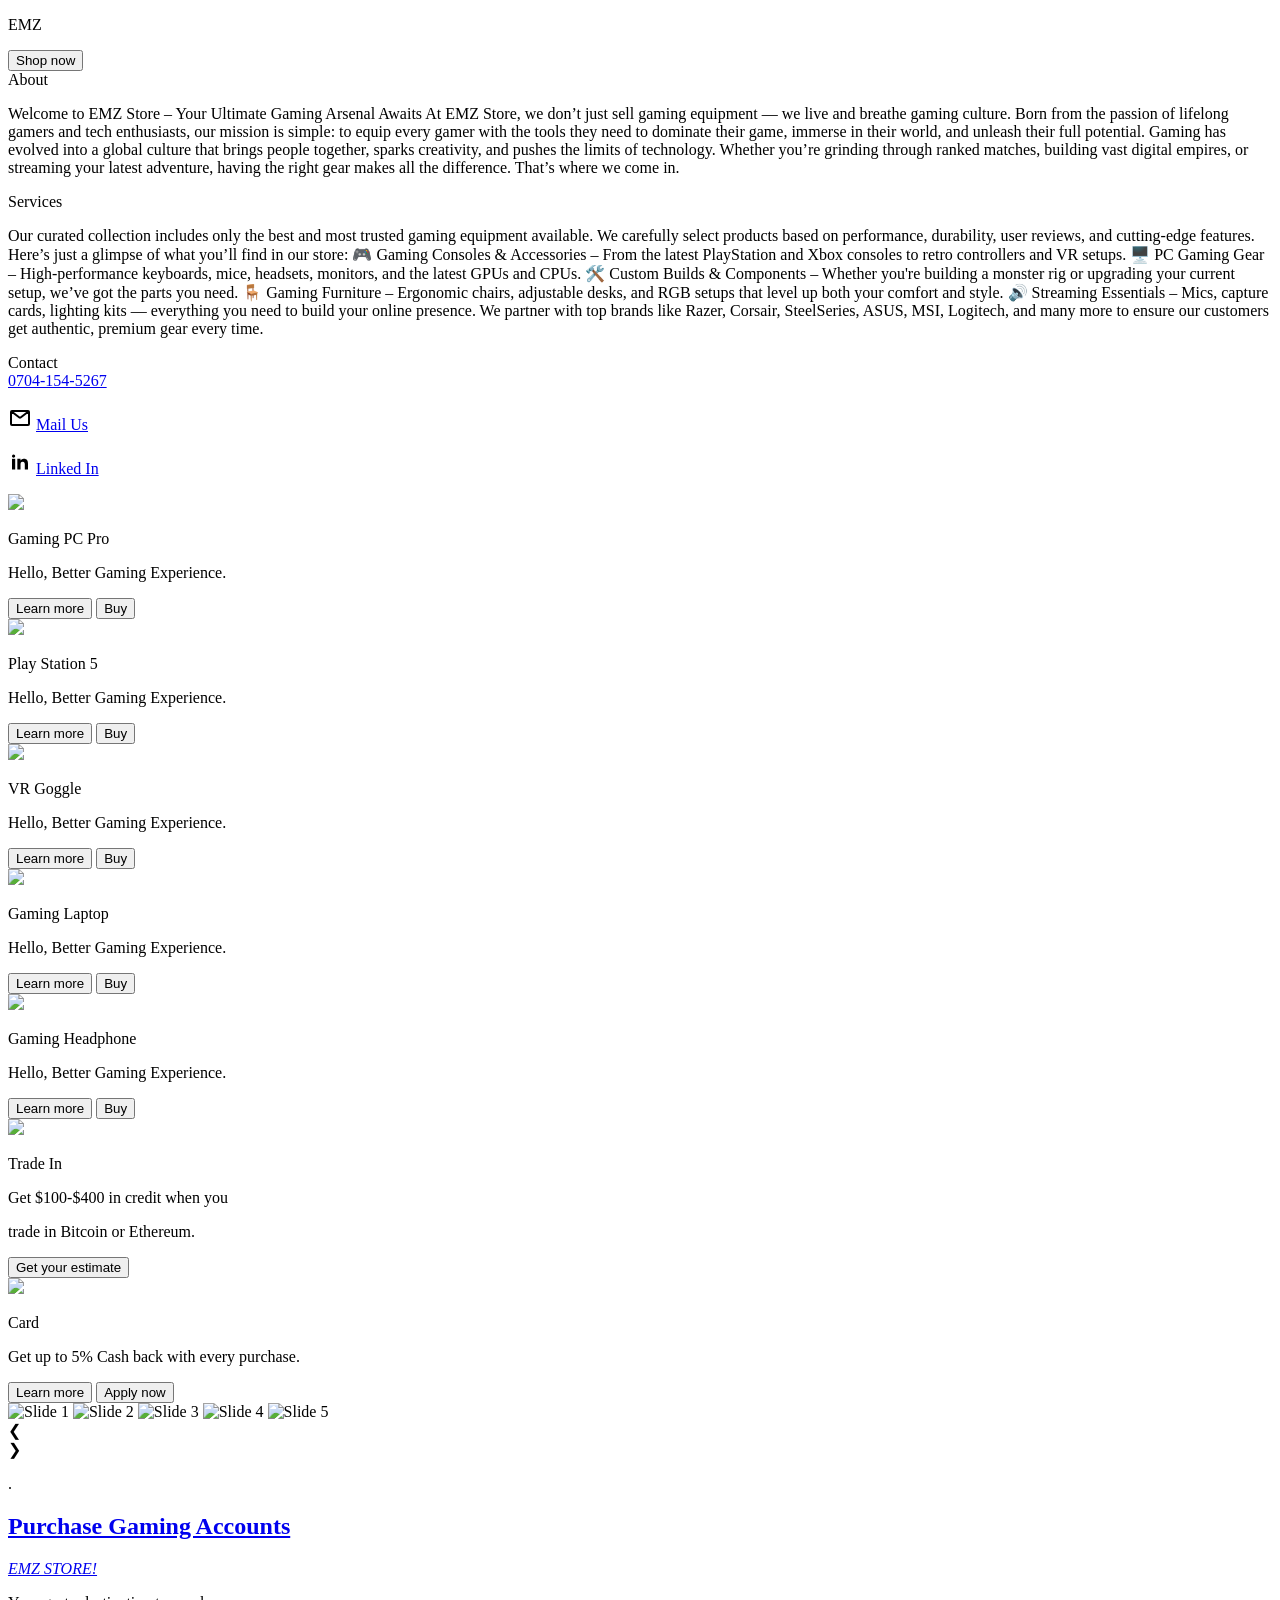
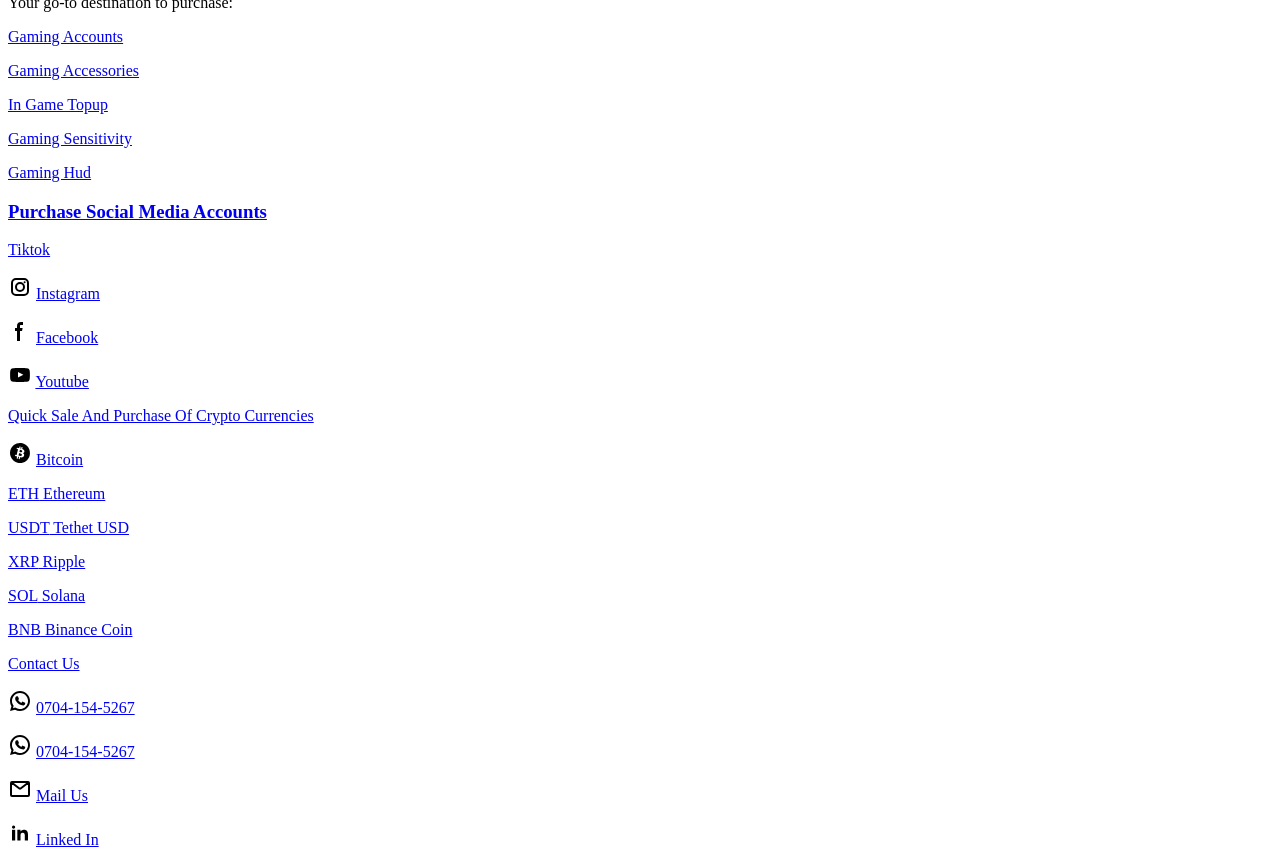
==== index.html @ 19f0bac8 "Add files via upload" ====
<!DOCTYPE html>
<html lang="en">
<head>
    <meta charset="UTF-8">
    <meta name="viewport" content="width=device-width, initial-scale=1.0">
    <title>WEB 001.EMZ</title>
    <link rel="icon" href="/favicon.ico" type="image/x-icon" />
    <link rel="stylesheet" href="style.css">
</head>
<body>
    <div class="container">

    <!--WELCOME-PAGE-->
    <!--Background-->
    <div>
    <p id="emz">EMZ</p>
    <div class="typing" id="autotype">
    </div>
    <div>
        <button class="shop" onclick="scrollToSection('btmbox')">Shop now</button>
    </div>
</div>
    
    <!--Nav-Bar-->
    <nav>
    <div class="nav-item">
      <span class="nav-link">About</span>
      <div class="dropdown">
        <p>Welcome to EMZ Store – Your Ultimate Gaming Arsenal Awaits
At EMZ Store, we don’t just sell gaming equipment — we live and breathe gaming culture. Born from the passion of lifelong gamers and tech enthusiasts, our mission is simple: to equip every gamer with the tools they need to dominate their game, immerse in their world, and unleash their full potential.

Gaming has evolved into a global culture that brings people together, sparks creativity, and pushes the limits of technology. Whether you’re grinding through ranked matches, building vast digital empires, or streaming your latest adventure, having the right gear makes all the difference. That’s where we come in.</p>
      </div>
    </div>

    <div class="nav-item">
      <span class="nav-link">Services</span>
      <div class="dropdown">
        <p>Our curated collection includes only the best and most trusted gaming equipment available. We carefully select products based on performance, durability, user reviews, and cutting-edge features.

Here’s just a glimpse of what you’ll find in our store:

🎮 Gaming Consoles & Accessories – From the latest PlayStation and Xbox consoles to retro controllers and VR setups.
🖥️ PC Gaming Gear – High-performance keyboards, mice, headsets, monitors, and the latest GPUs and CPUs.
🛠️ Custom Builds & Components – Whether you're building a monster rig or upgrading your current setup, we’ve got the parts you need.
🪑 Gaming Furniture – Ergonomic chairs, adjustable desks, and RGB setups that level up both your comfort and style.
🔊 Streaming Essentials – Mics, capture cards, lighting kits — everything you need to build your online presence.
We partner with top brands like Razer, Corsair, SteelSeries, ASUS, MSI, Logitech, and many more to ensure our customers get authentic, premium gear every time.</p>
      </div>
    </div>

    <div class="nav-item">
      <span class="nav-link">Contact</span>
      <div class="dropdown">
        <a href="https://wa.me/+2347041545267" class="whapp">0704-154-5267</a></p>
    <p><svg class="w-6 h-6 text-gray-800 dark:text-white" aria-hidden="true" xmlns="http://www.w3.org/2000/svg" width="24" height="24" fill="none" viewBox="0 0 24 24">
        <path stroke="currentColor" stroke-linecap="round" stroke-width="2" d="m3.5 5.5 7.893 6.036a1 1 0 0 0 1.214 0L20.5 5.5M4 19h16a1 1 0 0 0 1-1V6a1 1 0 0 0-1-1H4a1 1 0 0 0-1 1v12a1 1 0 0 0 1 1Z"/>
      </svg>

    <a href="mailto:https://socialmeda03@gmail.com" class="mael">Mail Us</a></p>
      <p><svg class="w-6 h-6 text-gray-800 dark:text-white" aria-hidden="true" xmlns="http://www.w3.org/2000/svg" width="24" height="24" fill="currentColor" viewBox="0 0 24 24">
        <path fill-rule="evenodd" d="M12.51 8.796v1.697a3.738 3.738 0 0 1 3.288-1.684c3.455 0 4.202 2.16 4.202 4.97V19.5h-3.2v-5.072c0-1.21-.244-2.766-2.128-2.766-1.827 0-2.139 1.317-2.139 2.676V19.5h-3.19V8.796h3.168ZM7.2 6.106a1.61 1.61 0 0 1-.988 1.483 1.595 1.595 0 0 1-1.743-.348A1.607 1.607 0 0 1 5.6 4.5a1.601 1.601 0 0 1 1.6 1.606Z" clip-rule="evenodd"/>
        <path d="M7.2 8.809H4V19.5h3.2V8.809Z"/>
      </svg>
    <a href="https://www.linkedin.com/in/emmanuel-atunwa-45a065334" class="in">Linked In</a></p>
      </div>
    </div>
</div>
</nav>

<!--Gaming-PC-->
<section id="gamingpc">
<div id="gamingpc">
    <img src="/Best-Gaming-Headset-List.png" id="pc">
    <p class="pcpro">Gaming PC Pro</p>
    <p class="gexp">Hello, Better Gaming Experience.</p>
    <a href="/learn more.html"><button class="btnlearn" onclick="scrollToSection('slider')">Learn more</button></a>
    <button class="btnbuy">Buy</button>
</div>
</section>

<!--Gaming-Pads-->
<div id="gamingpads">
    <img src="/HkdMToxijoHfz4JwUgfh3G-480-80.jpg" id="pads">
    <p class="ps5">Play Station 5</p>
    <p class="psexp">Hello, Better Gaming Experience.</p>
    <a href="learn more.html"><button class="btnlearn2" onclick="scrollToSection('btmbox')">Learn more</button></a>
    <button class="btnbuy2">Buy</button>
</div>

<!--VR-Goggle-->
<div id="vrgoggle">
    <img src="/headset-vr-luz-neon-purpura-futurista-concepto-tecnologia-ar-escritorio_1182900-756.jpg" id="goggle">
    <p class="vr">VR Goggle</p>
    <p class="vrexp">Hello, Better Gaming Experience.</p>
    <a href="learn more.html"><button class="btnlearn3" onclick="scrollToSection('btmbox')">Learn more</button></a>
    <button class="btnbuy3">Buy</button>
</div>

<!--Gaming-Laptop-->
<div id="gaminglaptop">
    <img src="/T400-C16-SCREEN-MEDIUM-optimized.png" id="laptop">
    <p class="lappy">Gaming Laptop</p>
    <p class="lappyexp">Hello, Better Gaming Experience.</p>
    <a href="/learn more.html"><button class="btnlearn4" onclick="scrollToSection('btmbox')">Learn more</button></a>
    <button class="btnbuy4">Buy</button>
</div>

<!--Gaming-Headphone-->
<div id="gamingheadphone"></div>
    <img src="/1E3000-Black-1.jpg" id="headphone">
    <p class="hp">Gaming Headphone</p>
    <p class="hpexp">Hello, Better Gaming Experience.</p>
    <a href="/learn more.html"><button class="btnlearn5" onclick="scrollToSection('btmbox')">Learn more</button></a>
    <button class="btnbuy5">Buy</button>
</div>

<!--Crypto-currencies-->
<div id="cryptocurrency">
    <img src="/bitcoin.jpeg" id="crypto">
    <p class="trade">Trade In</p>
    <div class="credit"><p>Get $100-$400 in credit when you <p class="credit2">trade in Bitcoin or Ethereum.</p></p></div>
    <button class="estimate">Get your estimate</button>
</div>

<!--Card-->
<div id="creditcard">
    <img src="/card gold.jpeg" id="ccard">
    <p class="cb">Card</p>
    <p class="disc">Get up to 5% Cash back with every purchase.</p>
    <a href="/learn more.html"><button class="btnlearn6" onclick="scrollToSection('btmbox')">Learn more</button></a>
    <button class="btnapply">Apply now</button>
</div>

<!--Slider--
<section id="slider">
<div id="slider" class="slider">
    <img src="/dark.jpeg" class="slide">
    <img src="/img2.jpeg" class="slide">
    <img src="/img3.jpeg" class="slide">
    <img src="/img5.jpeg" class="slide">
    <img src="/wp6198417.jpg" class="slide">
    <img src="/hp7.jpeg" class="slide">
</div>
</section>-->



 <section class="imgslides">
<div class="slider"></div>
    <div class="slides" id="slides">
      <img src="/hp7.jpeg" alt="Slide 1" />
      <img src="/img2.jpeg" alt="Slide 2" />
      <img src="/img3.jpeg" alt="Slide 3" />
      <img src="/dark.jpeg" alt="Slide 4" />
      <img src="/img5.jpeg" alt="Slide 5" />
    </div>
    <div class="arrow prev" onclick="moveSlide(-1)">&#10094;</div>
    <div class="arrow next" onclick="moveSlide(1)">&#10095;</div>
  </div>

  <div class="dots" id="dots"></div>
  </section>




<!--Buttom-->
<section id="btmbox">
<p class="btmbox">.</p>

<div class="btm">
    <h2><a href="/2nd project/order.html" class="buttom">Purchase Gaming Accounts </a></h2>
    <p><a href="/2nd project/order.html" class="up"><em>EMZ STORE!</em></a></p>
    <p class="go-to">Your go-to destination to purchase:</p>
    <p><a href="/2nd project/order.html" class="gac"> Gaming Accounts</a></p>
    <p><a href="/2nd project/order.html" class="gas">Gaming Accessories</a></p>
    <p><a href="/2nd project/order.html" class="igt">In Game Topup</a></p>
    <p><a href="https://wa.me/+2347041545267" class="gs">Gaming Sensitivity</a></p>
    <p><a href="https://wa.me/+2347041545267" class="gh">Gaming Hud</a></p>
</div>

<div class="btm2">
    <h3><a href="#" class="buttom">Purchase Social Media Accounts</a></h3>
    <p><a href="#" class="tik">Tiktok</a></p>
    <p><svg class="w-6 h-6 text-gray-800 dark:text-white" aria-hidden="true" xmlns="http://www.w3.org/2000/svg" width="24" height="24" fill="none" viewBox="0 0 24 24">
        <path fill="currentColor" fill-rule="evenodd" d="M3 8a5 5 0 0 1 5-5h8a5 5 0 0 1 5 5v8a5 5 0 0 1-5 5H8a5 5 0 0 1-5-5V8Zm5-3a3 3 0 0 0-3 3v8a3 3 0 0 0 3 3h8a3 3 0 0 0 3-3V8a3 3 0 0 0-3-3H8Zm7.597 2.214a1 1 0 0 1 1-1h.01a1 1 0 1 1 0 2h-.01a1 1 0 0 1-1-1ZM12 9a3 3 0 1 0 0 6 3 3 0 0 0 0-6Zm-5 3a5 5 0 1 1 10 0 5 5 0 0 1-10 0Z" clip-rule="evenodd"/>
      </svg>
      <a href="#" class="insta">Instagram</a></p>
    <p><svg class="w-6 h-6 text-gray-800 dark:text-white" aria-hidden="true" xmlns="http://www.w3.org/2000/svg" width="24" height="24" fill="currentColor" viewBox="0 0 24 24">
        <path fill-rule="evenodd" d="M13.135 6H15V3h-1.865a4.147 4.147 0 0 0-4.142 4.142V9H7v3h2v9.938h3V12h2.021l.592-3H12V6.591A.6.6 0 0 1 12.592 6h.543Z" clip-rule="evenodd"/>
      </svg>
      <a href="#" class="fb">Facebook</a></p>
    <p><svg class="w-6 h-6 text-gray-800 dark:text-white" aria-hidden="true" xmlns="http://www.w3.org/2000/svg" width="24" height="24" fill="currentColor" viewBox="0 0 24 24">
        <path fill-rule="evenodd" d="M21.7 8.037a4.26 4.26 0 0 0-.789-1.964 2.84 2.84 0 0 0-1.984-.839c-2.767-.2-6.926-.2-6.926-.2s-4.157 0-6.928.2a2.836 2.836 0 0 0-1.983.839 4.225 4.225 0 0 0-.79 1.965 30.146 30.146 0 0 0-.2 3.206v1.5a30.12 30.12 0 0 0 .2 3.206c.094.712.364 1.39.784 1.972.604.536 1.38.837 2.187.848 1.583.151 6.731.2 6.731.2s4.161 0 6.928-.2a2.844 2.844 0 0 0 1.985-.84 4.27 4.27 0 0 0 .787-1.965 30.12 30.12 0 0 0 .2-3.206v-1.516a30.672 30.672 0 0 0-.202-3.206Zm-11.692 6.554v-5.62l5.4 2.819-5.4 2.801Z" clip-rule="evenodd"/>
      </svg>
      <a href="#" class="ytt">Youtube</a></p>
</div>

<div class="btm3">
    <a href="#" class="buttom">Quick Sale And Purchase Of Crypto Currencies</a>
    <p><svg class="bitcon" aria-hidden="true" xmlns="http://www.w3.org/2000/svg" width="24" height="24" fill="none" viewBox="0 0 24 24">
        <path fill="currentColor" d="M10.7367 14.5876c.895.2365 2.8528.754 3.1643-.4966.3179-1.2781-1.5795-1.7039-2.5053-1.9117-.1034-.0232-.1947-.0437-.2694-.0623l-.6025 2.4153c.0611.0152.1328.0341.2129.0553Zm.8452-3.5291c.7468.1993 2.3746.6335 2.6581-.5025.2899-1.16213-1.2929-1.5124-2.066-1.68348-.0869-.01923-.1635-.03619-.2262-.0518l-.5462 2.19058c.0517.0129.1123.0291.1803.0472Z"/>
        <path fill="currentColor" fill-rule="evenodd" d="M9.57909 21.7008c5.35781 1.3356 10.78401-1.9244 12.11971-7.2816 1.3356-5.35745-1.9247-10.78433-7.2822-12.11995C9.06034.963624 3.6344 4.22425 2.2994 9.58206.963461 14.9389 4.22377 20.3652 9.57909 21.7008ZM14.2085 8.0526c1.3853.47719 2.3984 1.1925 2.1997 2.5231-.1441.9741-.6844 1.4456-1.4013 1.6116.9844.5128 1.485 1.2987 1.0078 2.6612-.5915 1.6919-1.9987 1.8347-3.8697 1.4807l-.454 1.8196-1.0972-.2734.4481-1.7953c-.2844-.0706-.575-.1456-.8741-.2269l-.44996 1.8038-1.09594-.2735.45407-1.8234c-.10059-.0258-.20185-.0522-.30385-.0788-.15753-.0411-.3168-.0827-.47803-.1231l-1.42812-.3559.54468-1.2563s.80844.215.7975.1991c.31063.0769.44844-.1256.50282-.2606l.71781-2.8766.11562.0288c-.04375-.0175-.08343-.0288-.11406-.0366l.51188-2.05344c.01375-.23312-.06688-.52719-.51125-.63812.01718-.01157-.79688-.19813-.79688-.19813l.29188-1.17187 1.51313.37781-.0013.00562c.2275.05657.4619.11032.7007.16469l.4497-1.80187 1.0965.27343-.4406 1.76657c.2944.06718.5906.135.8787.20687l.4375-1.755 1.0975.27344-.4493 1.8025Z" clip-rule="evenodd"/>
      </svg>
      <a href="#" class="c1">Bitcoin</a></p>
    <p><a href="#" class="c2"><span class="span">ETH</span> Ethereum</a></p>
    <p><a href="#" class="c3"><span class="span">USDT</span> Tethet USD</a></p>
    <p><a href="#" class="c4"><span class="span">XRP</span> Ripple</a></p>
    <p><a href="#" class="c5"><span class="span">SOL</span> Solana</a></p>
    <p><a href="#" class="c6"><span class="span">BNB</span> Binance Coin</a></p>
</div>

<div class="btm4">
    <a href="https://wa.me/+2347041545267" class="buttom">Contact Us</a>
    <p><svg class="w-6 h-6 text-gray-800 dark:text-white" aria-hidden="true" xmlns="http://www.w3.org/2000/svg" width="24" height="24" fill="none" viewBox="0 0 24 24">
        <path fill="currentColor" fill-rule="evenodd" d="M12 4a8 8 0 0 0-6.895 12.06l.569.718-.697 2.359 2.32-.648.379.243A8 8 0 1 0 12 4ZM2 12C2 6.477 6.477 2 12 2s10 4.477 10 10-4.477 10-10 10a9.96 9.96 0 0 1-5.016-1.347l-4.948 1.382 1.426-4.829-.006-.007-.033-.055A9.958 9.958 0 0 1 2 12Z" clip-rule="evenodd"/>
        <path fill="currentColor" d="M16.735 13.492c-.038-.018-1.497-.736-1.756-.83a1.008 1.008 0 0 0-.34-.075c-.196 0-.362.098-.49.291-.146.217-.587.732-.723.886-.018.02-.042.045-.057.045-.013 0-.239-.093-.307-.123-1.564-.68-2.751-2.313-2.914-2.589-.023-.04-.024-.057-.024-.057.005-.021.058-.074.085-.101.08-.079.166-.182.249-.283l.117-.14c.121-.14.175-.25.237-.375l.033-.066a.68.68 0 0 0-.02-.64c-.034-.069-.65-1.555-.715-1.711-.158-.377-.366-.552-.655-.552-.027 0 0 0-.112.005-.137.005-.883.104-1.213.311-.35.22-.94.924-.94 2.16 0 1.112.705 2.162 1.008 2.561l.041.06c1.161 1.695 2.608 2.951 4.074 3.537 1.412.564 2.081.63 2.461.63.16 0 .288-.013.4-.024l.072-.007c.488-.043 1.56-.599 1.804-1.276.192-.534.243-1.117.115-1.329-.088-.144-.239-.216-.43-.308Z"/>
      </svg>
      <a href="https://wa.me/+2347041545267" class="tel">0704-154-5267</a></p>
    <p><svg class="w-6 h-6 text-gray-800 dark:text-white" aria-hidden="true" xmlns="http://www.w3.org/2000/svg" width="24" height="24" fill="none" viewBox="0 0 24 24">
        <path fill="currentColor" fill-rule="evenodd" d="M12 4a8 8 0 0 0-6.895 12.06l.569.718-.697 2.359 2.32-.648.379.243A8 8 0 1 0 12 4ZM2 12C2 6.477 6.477 2 12 2s10 4.477 10 10-4.477 10-10 10a9.96 9.96 0 0 1-5.016-1.347l-4.948 1.382 1.426-4.829-.006-.007-.033-.055A9.958 9.958 0 0 1 2 12Z" clip-rule="evenodd"/>
        <path fill="currentColor" d="M16.735 13.492c-.038-.018-1.497-.736-1.756-.83a1.008 1.008 0 0 0-.34-.075c-.196 0-.362.098-.49.291-.146.217-.587.732-.723.886-.018.02-.042.045-.057.045-.013 0-.239-.093-.307-.123-1.564-.68-2.751-2.313-2.914-2.589-.023-.04-.024-.057-.024-.057.005-.021.058-.074.085-.101.08-.079.166-.182.249-.283l.117-.14c.121-.14.175-.25.237-.375l.033-.066a.68.68 0 0 0-.02-.64c-.034-.069-.65-1.555-.715-1.711-.158-.377-.366-.552-.655-.552-.027 0 0 0-.112.005-.137.005-.883.104-1.213.311-.35.22-.94.924-.94 2.16 0 1.112.705 2.162 1.008 2.561l.041.06c1.161 1.695 2.608 2.951 4.074 3.537 1.412.564 2.081.63 2.461.63.16 0 .288-.013.4-.024l.072-.007c.488-.043 1.56-.599 1.804-1.276.192-.534.243-1.117.115-1.329-.088-.144-.239-.216-.43-.308Z"/>
      </svg>
      <a href="https://wa.me/+2347041545267" class="whapp">0704-154-5267</a></p>
    <p><svg class="w-6 h-6 text-gray-800 dark:text-white" aria-hidden="true" xmlns="http://www.w3.org/2000/svg" width="24" height="24" fill="none" viewBox="0 0 24 24">
        <path stroke="currentColor" stroke-linecap="round" stroke-width="2" d="m3.5 5.5 7.893 6.036a1 1 0 0 0 1.214 0L20.5 5.5M4 19h16a1 1 0 0 0 1-1V6a1 1 0 0 0-1-1H4a1 1 0 0 0-1 1v12a1 1 0 0 0 1 1Z"/>
      </svg>
      <a href="mailto:https://socialmeda03@gmail.com" class="mael">Mail Us</a></p>
      <p><svg class="w-6 h-6 text-gray-800 dark:text-white" aria-hidden="true" xmlns="http://www.w3.org/2000/svg" width="24" height="24" fill="currentColor" viewBox="0 0 24 24">
        <path fill-rule="evenodd" d="M12.51 8.796v1.697a3.738 3.738 0 0 1 3.288-1.684c3.455 0 4.202 2.16 4.202 4.97V19.5h-3.2v-5.072c0-1.21-.244-2.766-2.128-2.766-1.827 0-2.139 1.317-2.139 2.676V19.5h-3.19V8.796h3.168ZM7.2 6.106a1.61 1.61 0 0 1-.988 1.483 1.595 1.595 0 0 1-1.743-.348A1.607 1.607 0 0 1 5.6 4.5a1.601 1.601 0 0 1 1.6 1.606Z" clip-rule="evenodd"/>
        <path d="M7.2 8.809H4V19.5h3.2V8.809Z"/>
      </svg>
      <a href="https://www.linkedin.com/in/emmanuel-atunwa-45a065334" class="in">Linked In</a></p>
</div>
</section>
</div>

<script src="/web 001.js"></script>

</body>
</html>
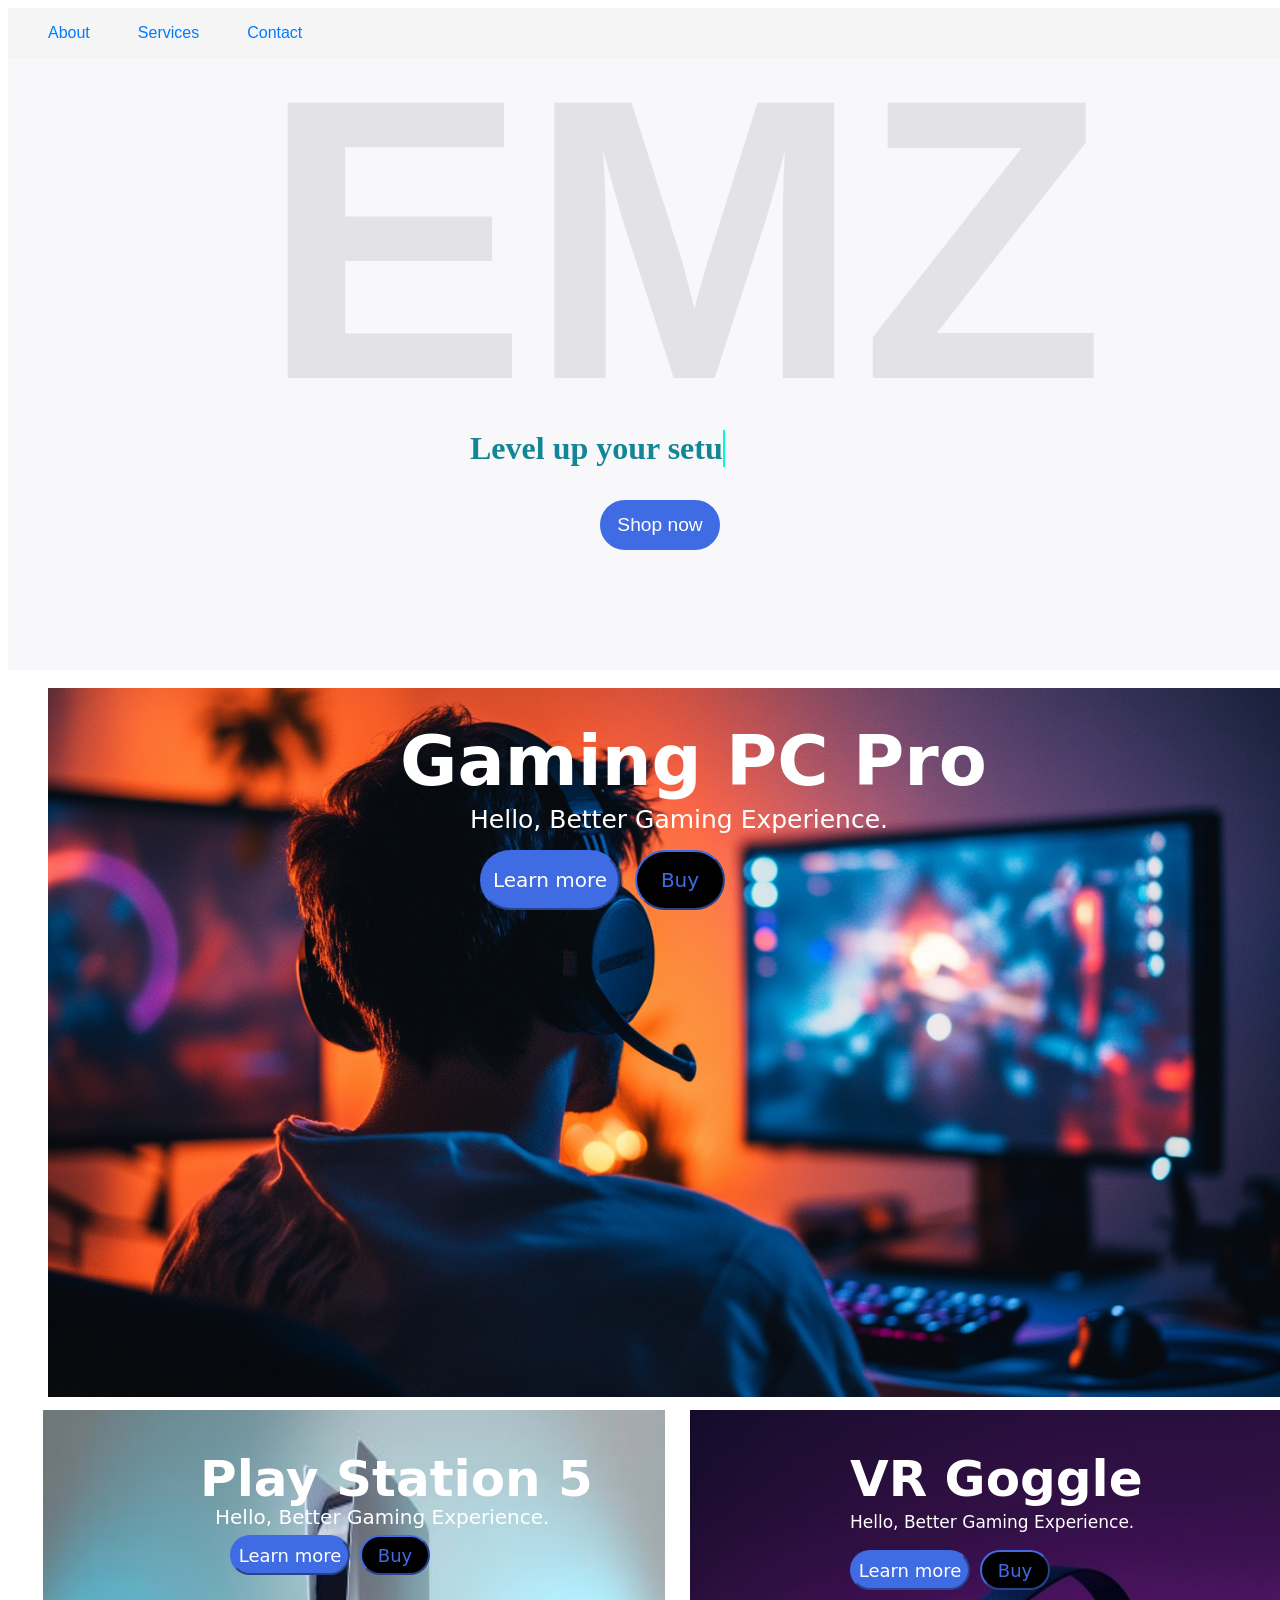
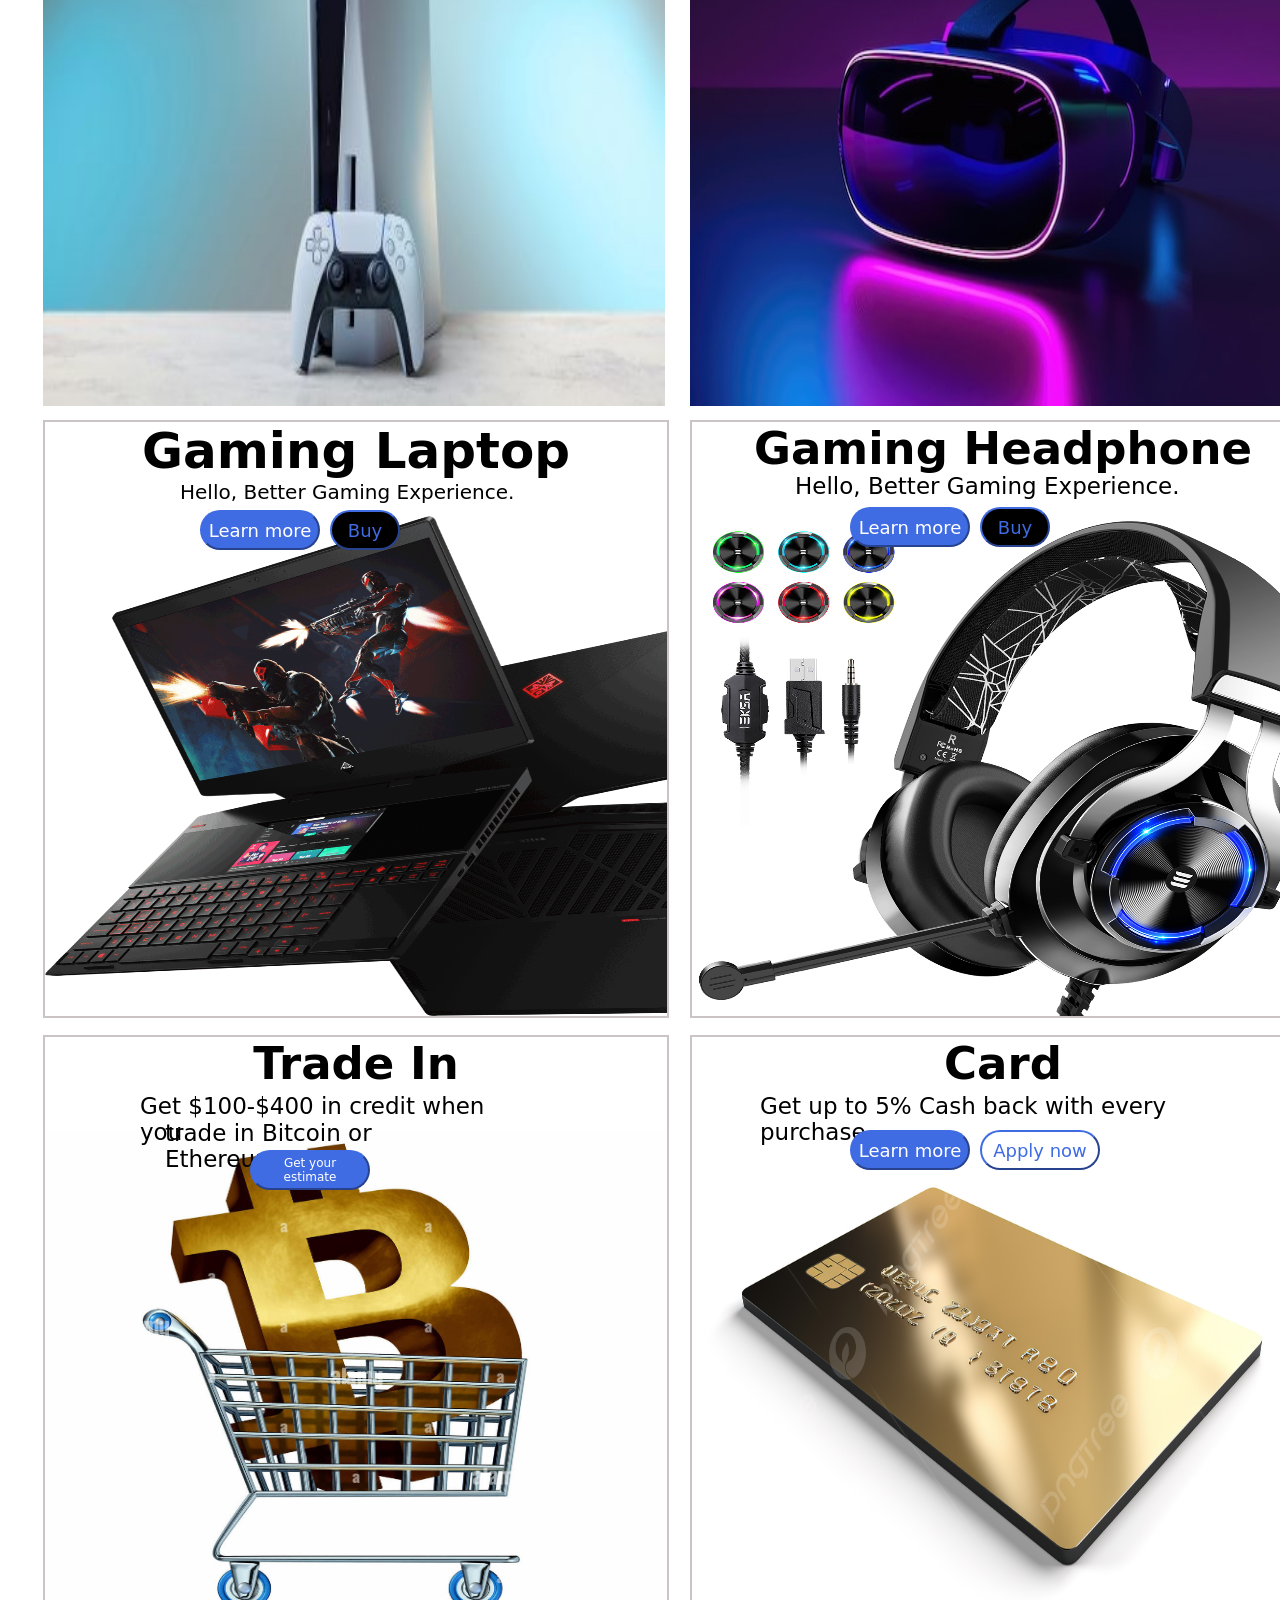
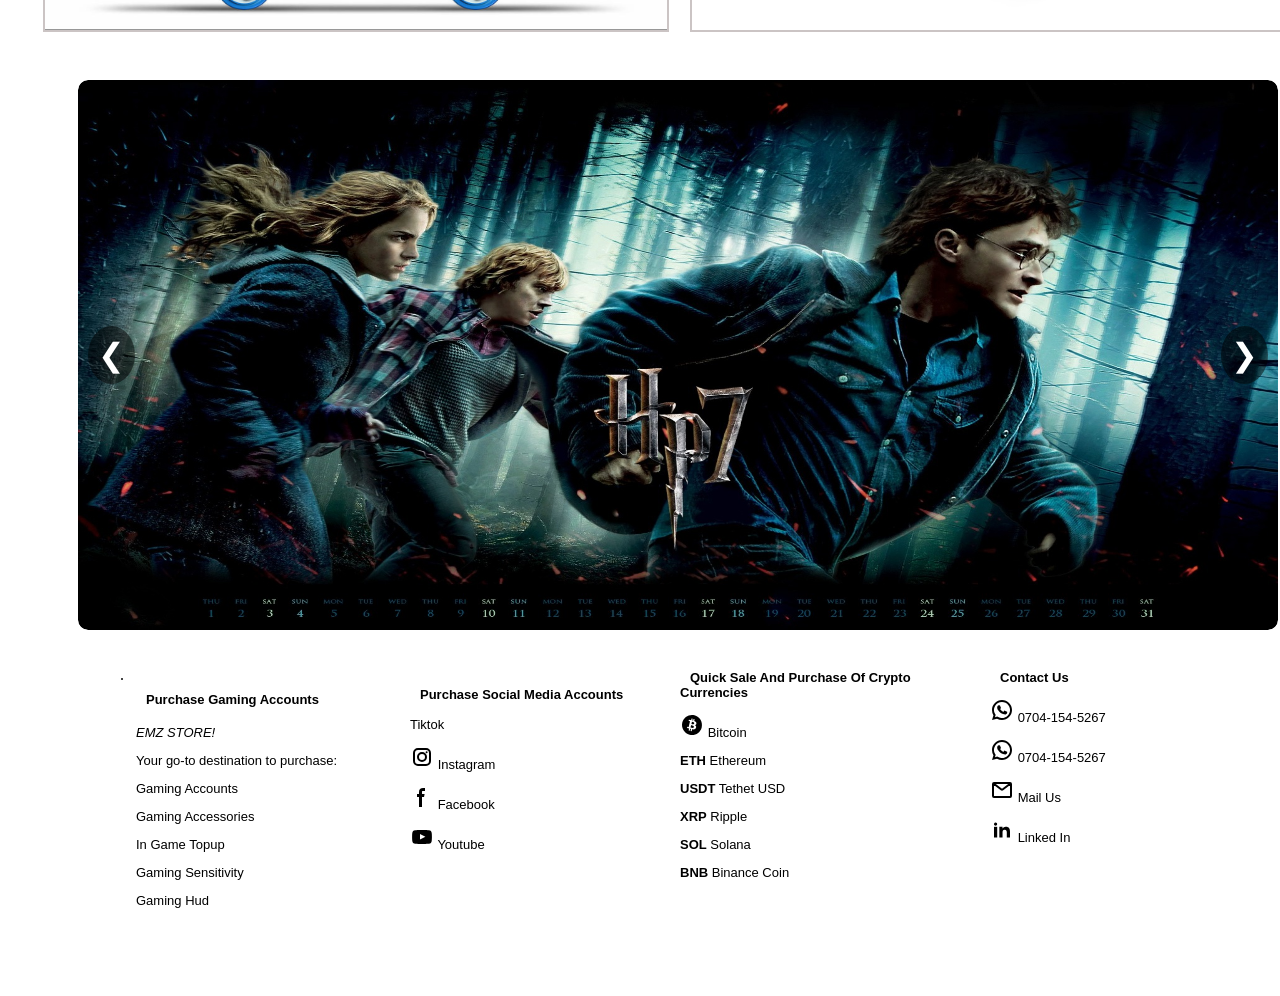
==== commit 997242ab: "Add files via upload" ====
--- a/index.html
+++ b/index.html
@@ -71,17 +71,17 @@
 <!--Gaming-PC-->
 <section id="gamingpc">
 <div id="gamingpc">
-    <img src="/Best-Gaming-Headset-List.png" id="pc">
+    <img src="Best-Gaming-Headset-List.png" id="pc">
     <p class="pcpro">Gaming PC Pro</p>
     <p class="gexp">Hello, Better Gaming Experience.</p>
-    <a href="/learn more.html"><button class="btnlearn" onclick="scrollToSection('slider')">Learn more</button></a>
+    <a href="learn more.html"><button class="btnlearn" onclick="scrollToSection('slider')">Learn more</button></a>
     <button class="btnbuy">Buy</button>
 </div>
 </section>
 
 <!--Gaming-Pads-->
 <div id="gamingpads">
-    <img src="/HkdMToxijoHfz4JwUgfh3G-480-80.jpg" id="pads">
+    <img src="HkdMToxijoHfz4JwUgfh3G-480-80.jpg" id="pads">
     <p class="ps5">Play Station 5</p>
     <p class="psexp">Hello, Better Gaming Experience.</p>
     <a href="learn more.html"><button class="btnlearn2" onclick="scrollToSection('btmbox')">Learn more</button></a>
@@ -90,7 +90,7 @@
 
 <!--VR-Goggle-->
 <div id="vrgoggle">
-    <img src="/headset-vr-luz-neon-purpura-futurista-concepto-tecnologia-ar-escritorio_1182900-756.jpg" id="goggle">
+    <img src="headset-vr-luz-neon-purpura-futurista-concepto-tecnologia-ar-escritorio_1182900-756.jpg" id="goggle">
     <p class="vr">VR Goggle</p>
     <p class="vrexp">Hello, Better Gaming Experience.</p>
     <a href="learn more.html"><button class="btnlearn3" onclick="scrollToSection('btmbox')">Learn more</button></a>
@@ -99,25 +99,25 @@
 
 <!--Gaming-Laptop-->
 <div id="gaminglaptop">
-    <img src="/T400-C16-SCREEN-MEDIUM-optimized.png" id="laptop">
+    <img src="T400-C16-SCREEN-MEDIUM-optimized.png" id="laptop">
     <p class="lappy">Gaming Laptop</p>
     <p class="lappyexp">Hello, Better Gaming Experience.</p>
-    <a href="/learn more.html"><button class="btnlearn4" onclick="scrollToSection('btmbox')">Learn more</button></a>
+    <a href="learn more.html"><button class="btnlearn4" onclick="scrollToSection('btmbox')">Learn more</button></a>
     <button class="btnbuy4">Buy</button>
 </div>
 
 <!--Gaming-Headphone-->
 <div id="gamingheadphone"></div>
-    <img src="/1E3000-Black-1.jpg" id="headphone">
+    <img src="1E3000-Black-1.jpg" id="headphone">
     <p class="hp">Gaming Headphone</p>
     <p class="hpexp">Hello, Better Gaming Experience.</p>
-    <a href="/learn more.html"><button class="btnlearn5" onclick="scrollToSection('btmbox')">Learn more</button></a>
+    <a href="learn more.html"><button class="btnlearn5" onclick="scrollToSection('btmbox')">Learn more</button></a>
     <button class="btnbuy5">Buy</button>
 </div>
 
 <!--Crypto-currencies-->
 <div id="cryptocurrency">
-    <img src="/bitcoin.jpeg" id="crypto">
+    <img src="bitcoin.jpeg" id="crypto">
     <p class="trade">Trade In</p>
     <div class="credit"><p>Get $100-$400 in credit when you <p class="credit2">trade in Bitcoin or Ethereum.</p></p></div>
     <button class="estimate">Get your estimate</button>
@@ -125,10 +125,10 @@
 
 <!--Card-->
 <div id="creditcard">
-    <img src="/card gold.jpeg" id="ccard">
+    <img src="card gold.jpeg" id="ccard">
     <p class="cb">Card</p>
     <p class="disc">Get up to 5% Cash back with every purchase.</p>
-    <a href="/learn more.html"><button class="btnlearn6" onclick="scrollToSection('btmbox')">Learn more</button></a>
+    <a href="learn more.html"><button class="btnlearn6" onclick="scrollToSection('btmbox')">Learn more</button></a>
     <button class="btnapply">Apply now</button>
 </div>
 
@@ -149,11 +149,11 @@
  <section class="imgslides">
 <div class="slider"></div>
     <div class="slides" id="slides">
-      <img src="/hp7.jpeg" alt="Slide 1" />
-      <img src="/img2.jpeg" alt="Slide 2" />
-      <img src="/img3.jpeg" alt="Slide 3" />
-      <img src="/dark.jpeg" alt="Slide 4" />
-      <img src="/img5.jpeg" alt="Slide 5" />
+      <img src="hp7.jpeg" alt="Slide 1" />
+      <img src="img2.jpeg" alt="Slide 2" />
+      <img src="img3.jpeg" alt="Slide 3" />
+      <img src="dark.jpeg" alt="Slide 4" />
+      <img src="img5.jpeg" alt="Slide 5" />
     </div>
     <div class="arrow prev" onclick="moveSlide(-1)">&#10094;</div>
     <div class="arrow next" onclick="moveSlide(1)">&#10095;</div>
@@ -236,7 +236,7 @@
 </section>
 </div>
 
-<script src="/web 001.js"></script>
+<script src="script.js"></script>
 
 </body>
 </html>
--- a/style.css
+++ b/style.css
@@ -0,0 +1,1328 @@
+html,
+body {
+  width: 100%;
+  height: 100%;
+}
+body {
+  animation: left 2s ease;
+  padding: none;
+}
+p {
+  animation: left 4s ease;
+  cursor: pointer;
+}
+button {
+  animation: right 2s ease;
+}
+img {
+  animation: 2s ease-out;
+}
+nav {
+  background-color: rgba(245, 245, 245, 0.963);
+  padding: 1rem 2rem;
+  display: flex;
+  position: fixed;
+  width: 1283px;
+}
+
+.nav-item {
+  position: relative;
+  margin-right: 2rem;
+  cursor: pointer;
+}
+.nav-item:hover {
+  text-decoration: underline;
+  text-decoration-thickness: 2px;
+  text-decoration-color: rgb(0, 123, 255);
+}
+
+.nav-link {
+  color: rgb(0, 123, 255);
+  font-family: sans-serif;
+  text-decoration: none;
+  padding: 0.5rem;
+}
+
+.dropdown {
+  display: none;
+  position: absolute;
+  top: 100%;
+  left: 0;
+  background-color: rgba(242, 240, 240, 0.538);
+  padding: 1rem;
+  width: 700px;
+  border-radius: 6px;
+  z-index: 1000;
+}
+
+.dropdown a {
+  color: black;
+  text-decoration: none;
+  display: block;
+  padding: 0.3rem 0;
+  font-family: sans-serif;
+}
+
+.dropdown a:hover {
+  text-decoration: underline;
+}
+
+.nav-item:hover .dropdown {
+  display: block;
+}
+
+#emz {
+  font-size: 400px;
+  position: absolute;
+  top: -390px;
+  color: rgba(128, 128, 128, 0.177);
+  background-color: rgba(30, 30, 140, 0.03);
+  /*left: 240px;*/
+  font-weight: bolder;
+  text-decoration: dotted;
+  width: 1350px;
+  height: 660px;
+  text-align: center;
+  font-family: Verdana, Geneva, Tahoma, sans-serif;
+  cursor: pointer;
+}
+/*body{
+    background-image: url("paper.gif");
+}*/
+.typing {
+  color: #138695;
+  position: absolute;
+  top: 430px;
+  left: 470px;
+  font-size: xx-large;
+  font-family: cursive;
+  font-weight: bolder;
+  cursor: pointer;
+  border-right: 2px solid #00ffcc;
+  white-space: nowrap;
+  overflow: hidden;
+  animation: right 2s ease;
+}
+
+@keyframes right {
+  0% {
+    transform: translateX(400px);
+    opacity: 0;
+  }
+  100% {
+    transform: translateX(0);
+    opacity: 1;
+  }
+}
+.shop {
+  background-color: rgb(63, 107, 227);
+  width: 120px;
+  height: 50px;
+  border: 10px solid;
+  border-color: rgb(63, 107, 227);
+  border-radius: 25px;
+  color: white;
+  font-family: "Segoe UI", Tahoma, Geneva, Verdana, sans-serif;
+  position: absolute;
+  cursor: pointer;
+  top: 500px;
+  left: 600px;
+  font-size: larger;
+  text-align: center;
+}
+.shop:active {
+  background-color: rgb(25, 82, 237);
+  border-color: rgb(25, 82, 237);
+}
+#navbar {
+  width: 700px;
+  display: flex;
+  gap: 100px;
+  font-size: x-large;
+  font-family: "Segoe UI", Tahoma, Geneva, Verdana, sans-serif;
+  float: right;
+  position: absolute;
+  left: 550px;
+  animation: left 2s ease;
+}
+/*navbar animation*/
+@keyframes left {
+  0% {
+    transform: translateY(40px);
+    opacity: 0;
+  }
+  100% {
+    transform: translateY(0);
+    opacity: 1;
+  }
+}
+.home {
+  text-decoration: none;
+  color: rgb(63, 107, 227);
+  font-weight: bolder;
+}
+.about {
+  text-decoration: none;
+  color: black;
+}
+.about:hover {
+  color: rgb(63, 107, 227);
+}
+.services {
+  text-decoration: none;
+  color: black;
+}
+.services:hover {
+  color: rgb(63, 107, 227);
+}
+.contact {
+  text-decoration: none;
+  color: black;
+}
+.contact:hover {
+  color: rgb(63, 107, 227);
+}
+#pc {
+  position: relative;
+  top: 680px;
+  width: 1265px;
+  cursor: pointer;
+  animation: left 2s ease;
+  left: 40px;
+}
+#pc:hover {
+  animation: left 2s ease;
+}
+.pcpro {
+  position: absolute;
+  font-size: 70px;
+  font-weight: bold;
+  font-family: system-ui, -apple-system, BlinkMacSystemFont, "Segoe UI", Roboto,
+    Oxygen, Ubuntu, Cantarell, "Open Sans", "Helvetica Neue", sans-serif;
+  color: white;
+  left: 400px;
+  top: 650px;
+  cursor: pointer;
+  animation: left 4s ease;
+}
+.gexp {
+  position: absolute;
+  font-size: 25px;
+  font-family: system-ui, -apple-system, BlinkMacSystemFont, "Segoe UI", Roboto,
+    Oxygen, Ubuntu, Cantarell, "Open Sans", "Helvetica Neue", sans-serif;
+  color: white;
+  left: 470px;
+  top: 780px;
+  cursor: pointer;
+  animation: left 4s ease;
+}
+.btnlearn {
+  position: absolute;
+  border-radius: 30px;
+  width: 140px;
+  height: 60px;
+  font-size: 20px;
+  color: white;
+  font-family: system-ui, -apple-system, BlinkMacSystemFont, "Segoe UI", Roboto,
+    Oxygen, Ubuntu, Cantarell, "Open Sans", "Helvetica Neue", sans-serif;
+  background-color: rgb(63, 107, 227);
+  border-color: rgb(63, 107, 227);
+  left: 480px;
+  top: 850px;
+  cursor: pointer;
+}
+.btnlearn:hover {
+  background-color: rgb(88, 126, 230);
+  border-color: rgb(88, 126, 230);
+}
+.btnlearn:active {
+  background-color: rgb(25, 82, 237);
+  border-color: rgb(25, 82, 237);
+}
+.btnbuy {
+  position: absolute;
+  border-radius: 30px;
+  width: 90px;
+  height: 60px;
+  font-size: 20px;
+  color: rgb(63, 107, 227);
+  font-family: system-ui, -apple-system, BlinkMacSystemFont, "Segoe UI", Roboto,
+    Oxygen, Ubuntu, Cantarell, "Open Sans", "Helvetica Neue", sans-serif;
+  background-color: black;
+  border-color: rgb(63, 107, 227);
+  left: 635px;
+  top: 850px;
+  cursor: pointer;
+}
+.btnbuy:hover {
+  color: white;
+  background-color: rgb(63, 107, 227);
+}
+.btnbuy:active {
+  background-color: rgb(25, 82, 237);
+  border-color: rgb(25, 82, 237);
+}
+#pads {
+  position: absolute;
+  top: 1410px;
+  width: 622px;
+  height: 596px;
+  cursor: pointer;
+  left: 43px;
+}
+.ps5 {
+  position: absolute;
+  font-size: 50px;
+  font-weight: bold;
+  font-family: system-ui, -apple-system, BlinkMacSystemFont, "Segoe UI", Roboto,
+    Oxygen, Ubuntu, Cantarell, "Open Sans", "Helvetica Neue", sans-serif;
+  color: white;
+  left: 200px;
+  top: 1400px;
+  cursor: pointer;
+}
+.psexp {
+  position: absolute;
+  font-size: 20px;
+  font-family: system-ui, -apple-system, BlinkMacSystemFont, "Segoe UI", Roboto,
+    Oxygen, Ubuntu, Cantarell, "Open Sans", "Helvetica Neue", sans-serif;
+  color: white;
+  left: 215px;
+  top: 1485px;
+  cursor: pointer;
+}
+.btnlearn2 {
+  position: absolute;
+  border-radius: 30px;
+  width: 120px;
+  height: 40px;
+  font-size: 18px;
+  color: white;
+  font-family: system-ui, -apple-system, BlinkMacSystemFont, "Segoe UI", Roboto,
+    Oxygen, Ubuntu, Cantarell, "Open Sans", "Helvetica Neue", sans-serif;
+  background-color: rgb(63, 107, 227);
+  border-color: rgb(63, 107, 227);
+  left: 230px;
+  top: 1535px;
+  cursor: pointer;
+}
+.btnlearn2:hover {
+  background-color: rgb(88, 126, 230);
+  border-color: rgb(88, 126, 230);
+}
+.btnlearn2:active {
+  background-color: rgb(25, 82, 237);
+  border-color: rgb(25, 82, 237);
+}
+.btnbuy2 {
+  position: absolute;
+  border-radius: 30px;
+  width: 70px;
+  height: 40px;
+  font-size: 18px;
+  color: rgb(63, 107, 227);
+  font-family: system-ui, -apple-system, BlinkMacSystemFont, "Segoe UI", Roboto,
+    Oxygen, Ubuntu, Cantarell, "Open Sans", "Helvetica Neue", sans-serif;
+  background-color: black;
+  border-color: rgb(63, 107, 227);
+  left: 360px;
+  top: 1535px;
+  cursor: pointer;
+}
+.btnbuy2:hover {
+  color: white;
+  background-color: rgb(63, 107, 227);
+}
+.btnbuy2:active {
+  background-color: rgb(25, 82, 237);
+  border-color: rgb(25, 82, 237);
+}
+#goggle {
+  position: absolute;
+  top: 1410px;
+  width: 622px;
+  height: 596px;
+  left: 690px;
+  cursor: pointer;
+}
+.vr {
+  position: absolute;
+  font-size: 50px;
+  font-weight: bold;
+  font-family: system-ui, -apple-system, BlinkMacSystemFont, "Segoe UI", Roboto,
+    Oxygen, Ubuntu, Cantarell, "Open Sans", "Helvetica Neue", sans-serif;
+  color: white;
+  left: 850px;
+  top: 1400px;
+  cursor: pointer;
+}
+.vrexp {
+  position: absolute;
+  font-size: 17px;
+  font-family: system-ui, -apple-system, BlinkMacSystemFont, "Segoe UI", Roboto,
+    Oxygen, Ubuntu, Cantarell, "Open Sans", "Helvetica Neue", sans-serif;
+  color: white;
+  left: 850px;
+  top: 1495px;
+  cursor: pointer;
+}
+.btnlearn3 {
+  position: absolute;
+  border-radius: 30px;
+  width: 120px;
+  height: 40px;
+  font-size: 18px;
+  color: white;
+  font-family: system-ui, -apple-system, BlinkMacSystemFont, "Segoe UI", Roboto,
+    Oxygen, Ubuntu, Cantarell, "Open Sans", "Helvetica Neue", sans-serif;
+  background-color: rgb(63, 107, 227);
+  border-color: rgb(63, 107, 227);
+  left: 850px;
+  top: 1550px;
+  cursor: pointer;
+}
+.btnlearn3:hover {
+  background-color: rgb(88, 126, 230);
+  border-color: rgb(88, 126, 230);
+}
+.btnlearn3:active {
+  background-color: rgb(25, 82, 237);
+  border-color: rgb(25, 82, 237);
+}
+.btnbuy3 {
+  position: absolute;
+  border-radius: 30px;
+  width: 70px;
+  height: 40px;
+  font-size: 18px;
+  color: rgb(63, 107, 227);
+  font-family: system-ui, -apple-system, BlinkMacSystemFont, "Segoe UI", Roboto,
+    Oxygen, Ubuntu, Cantarell, "Open Sans", "Helvetica Neue", sans-serif;
+  background-color: black;
+  border-color: rgb(63, 107, 227);
+  left: 980px;
+  top: 1550px;
+  cursor: pointer;
+}
+.btnbuy3:hover {
+  color: white;
+  background-color: rgb(63, 107, 227);
+}
+.btnbuy3:active {
+  background-color: rgb(25, 82, 237);
+  border-color: rgb(25, 82, 237);
+}
+#laptop {
+  position: absolute;
+  top: 2116px;
+  width: 622px;
+  height: 500px;
+  border: 2px solid;
+  border-color: rgb(203, 196, 196);
+  border-top: none;
+  cursor: pointer;
+  left: 43px;
+}
+.lappy {
+  position: absolute;
+  font-size: 50px;
+  font-weight: bold;
+  font-family: system-ui, -apple-system, BlinkMacSystemFont, "Segoe UI", Roboto,
+    Oxygen, Ubuntu, Cantarell, "Open Sans", "Helvetica Neue", sans-serif;
+  color: black;
+  top: 1970px;
+  cursor: pointer;
+  border: 2px solid;
+  width: 622px;
+  text-align: center;
+  height: 96px;
+  border-color: rgb(203, 196, 196);
+  border-bottom: none;
+  left: 43px;
+}
+.lappyexp {
+  position: absolute;
+  font-size: 20px;
+  font-family: system-ui, -apple-system, BlinkMacSystemFont, "Segoe UI", Roboto,
+    Oxygen, Ubuntu, Cantarell, "Open Sans", "Helvetica Neue", sans-serif;
+  color: black;
+  left: 180px;
+  top: 2060px;
+  cursor: pointer;
+}
+.btnlearn4 {
+  position: absolute;
+  border-radius: 30px;
+  width: 120px;
+  height: 40px;
+  font-size: 18px;
+  color: white;
+  font-family: system-ui, -apple-system, BlinkMacSystemFont, "Segoe UI", Roboto,
+    Oxygen, Ubuntu, Cantarell, "Open Sans", "Helvetica Neue", sans-serif;
+  background-color: rgb(63, 107, 227);
+  border-color: rgb(63, 107, 227);
+  left: 200px;
+  top: 2110px;
+  cursor: pointer;
+}
+.btnlearn4:hover {
+  background-color: rgb(88, 126, 230);
+  border-color: rgb(88, 126, 230);
+}
+.btnlearn4:active {
+  background-color: rgb(25, 82, 237);
+  border-color: rgb(25, 82, 237);
+}
+.btnbuy4 {
+  position: absolute;
+  border-radius: 30px;
+  width: 70px;
+  height: 40px;
+  font-size: 18px;
+  color: rgb(63, 107, 227);
+  font-family: system-ui, -apple-system, BlinkMacSystemFont, "Segoe UI", Roboto,
+    Oxygen, Ubuntu, Cantarell, "Open Sans", "Helvetica Neue", sans-serif;
+  background-color: black;
+  border-color: rgb(63, 107, 227);
+  left: 330px;
+  top: 2110px;
+  cursor: pointer;
+}
+.btnbuy4:hover {
+  color: white;
+  background-color: rgb(63, 107, 227);
+}
+.btnbuy4:active {
+  background-color: rgb(25, 82, 237);
+  border-color: rgb(25, 82, 237);
+}
+#headphone {
+  position: absolute;
+  top: 2116px;
+  width: 622px;
+  height: 500px;
+  left: 690px;
+  border: 2px solid;
+  border-color: rgb(203, 196, 196);
+  cursor: pointer;
+  border-top: none;
+}
+.hp {
+  position: absolute;
+  font-size: 45px;
+  font-weight: bold;
+  font-family: system-ui, -apple-system, BlinkMacSystemFont, "Segoe UI", Roboto,
+    Oxygen, Ubuntu, Cantarell, "Open Sans", "Helvetica Neue", sans-serif;
+  color: black;
+  top: 1975px;
+  cursor: pointer;
+  border: 2px solid;
+  height: 96px;
+  width: 622px;
+  left: 690px;
+  border-color: rgb(203, 196, 196);
+  border-bottom: none;
+  text-align: center;
+}
+.hpexp {
+  position: absolute;
+  font-size: 23px;
+  font-family: system-ui, -apple-system, BlinkMacSystemFont, "Segoe UI", Roboto,
+    Oxygen, Ubuntu, Cantarell, "Open Sans", "Helvetica Neue", sans-serif;
+  color: black;
+  left: 795px;
+  top: 2050px;
+}
+.btnlearn5 {
+  position: absolute;
+  border-radius: 30px;
+  width: 120px;
+  height: 40px;
+  font-size: 18px;
+  color: white;
+  font-family: system-ui, -apple-system, BlinkMacSystemFont, "Segoe UI", Roboto,
+    Oxygen, Ubuntu, Cantarell, "Open Sans", "Helvetica Neue", sans-serif;
+  background-color: rgb(63, 107, 227);
+  border-color: rgb(63, 107, 227);
+  left: 850px;
+  top: 2107px;
+  cursor: pointer;
+}
+.btnlearn5:hover {
+  background-color: rgb(88, 126, 230);
+  border-color: rgb(88, 126, 230);
+}
+.btnlearn5:active {
+  background-color: rgb(25, 82, 237);
+  border-color: rgb(25, 82, 237);
+}
+.btnbuy5 {
+  position: absolute;
+  border-radius: 30px;
+  width: 70px;
+  height: 40px;
+  font-size: 18px;
+  color: rgb(63, 107, 227);
+  font-family: system-ui, -apple-system, BlinkMacSystemFont, "Segoe UI", Roboto,
+    Oxygen, Ubuntu, Cantarell, "Open Sans", "Helvetica Neue", sans-serif;
+  background-color: black;
+  border-color: rgb(63, 107, 227);
+  left: 980px;
+  top: 2107px;
+  cursor: pointer;
+}
+.btnbuy5:hover {
+  color: white;
+  background-color: rgb(63, 107, 227);
+}
+.btnbuy5:active {
+  background-color: rgb(25, 82, 237);
+  border-color: rgb(25, 82, 237);
+}
+#crypto {
+  position: absolute;
+  top: 2730px;
+  width: 622px;
+  height: 500px;
+  border: 2px solid;
+  border-color: rgb(203, 196, 196);
+  cursor: pointer;
+  border-top: none;
+  left: 43px;
+}
+.trade {
+  position: absolute;
+  font-size: 45px;
+  font-weight: bold;
+  font-family: system-ui, -apple-system, BlinkMacSystemFont, "Segoe UI", Roboto,
+    Oxygen, Ubuntu, Cantarell, "Open Sans", "Helvetica Neue", sans-serif;
+  color: black;
+  top: 2590px;
+  cursor: pointer;
+  border: 2px solid;
+  height: 96px;
+  width: 622px;
+  border-color: rgb(203, 196, 196);
+  border-bottom: none;
+  text-align: center;
+  left: 43px;
+}
+.credit {
+  position: absolute;
+  font-size: 23px;
+  font-family: system-ui, -apple-system, BlinkMacSystemFont, "Segoe UI", Roboto,
+    Oxygen, Ubuntu, Cantarell, "Open Sans", "Helvetica Neue", sans-serif;
+  color: black;
+  top: 2670px;
+  width: 350px;
+  left: 140px;
+}
+.credit2 {
+  top: 27px;
+  position: absolute;
+  left: 25px;
+}
+.estimate {
+  position: absolute;
+  border-radius: 30px;
+  width: 120px;
+  height: 40px;
+  font-size: 12px;
+  color: white;
+  font-family: system-ui, -apple-system, BlinkMacSystemFont, "Segoe UI", Roboto,
+    Oxygen, Ubuntu, Cantarell, "Open Sans", "Helvetica Neue", sans-serif;
+  background-color: rgb(63, 107, 227);
+  border-color: rgb(63, 107, 227);
+  left: 250px;
+  top: 2750px;
+  cursor: pointer;
+}
+.estimate:hover {
+  background-color: rgb(88, 126, 230);
+  border-color: rgb(88, 126, 230);
+}
+.estimate:active {
+  background-color: rgb(25, 82, 237);
+  border-color: rgb(25, 82, 237);
+}
+#ccard {
+  position: absolute;
+  top: 2730px;
+  width: 622px;
+  height: 500px;
+  left: 690px;
+  border: 2px solid;
+  border-color: rgb(203, 196, 196);
+  cursor: pointer;
+  border-top: none;
+}
+.cb {
+  position: absolute;
+  font-size: 45px;
+  font-weight: bold;
+  font-family: system-ui, -apple-system, BlinkMacSystemFont, "Segoe UI", Roboto,
+    Oxygen, Ubuntu, Cantarell, "Open Sans", "Helvetica Neue", sans-serif;
+  color: black;
+  top: 2590px;
+  cursor: pointer;
+  border: 2px solid;
+  height: 96px;
+  width: 622px;
+  left: 690px;
+  border-color: rgb(203, 196, 196);
+  border-bottom: none;
+  text-align: center;
+}
+.disc {
+  position: absolute;
+  font-size: 23px;
+  font-family: system-ui, -apple-system, BlinkMacSystemFont, "Segoe UI", Roboto,
+    Oxygen, Ubuntu, Cantarell, "Open Sans", "Helvetica Neue", sans-serif;
+  color: black;
+  left: 760px;
+  top: 2670px;
+}
+.btnlearn6 {
+  position: absolute;
+  border-radius: 30px;
+  width: 120px;
+  height: 40px;
+  font-size: 18px;
+  color: white;
+  font-family: system-ui, -apple-system, BlinkMacSystemFont, "Segoe UI", Roboto,
+    Oxygen, Ubuntu, Cantarell, "Open Sans", "Helvetica Neue", sans-serif;
+  background-color: rgb(63, 107, 227);
+  border-color: rgb(63, 107, 227);
+  left: 850px;
+  top: 2730px;
+  cursor: pointer;
+}
+.btnlearn6:hover {
+  background-color: rgb(88, 126, 230);
+  border-color: rgb(88, 126, 230);
+}
+.btnlearn6:active {
+  background-color: rgb(25, 82, 237);
+  border-color: rgb(25, 82, 237);
+}
+.btnapply {
+  position: absolute;
+  border-radius: 30px;
+  width: 120px;
+  height: 40px;
+  font-size: 18px;
+  color: rgb(63, 107, 227);
+  font-family: system-ui, -apple-system, BlinkMacSystemFont, "Segoe UI", Roboto,
+    Oxygen, Ubuntu, Cantarell, "Open Sans", "Helvetica Neue", sans-serif;
+  background-color: white;
+  border-color: rgb(63, 107, 227);
+  left: 980px;
+  top: 2730px;
+  cursor: pointer;
+}
+.btnapply:hover {
+  color: white;
+  background-color: rgb(63, 107, 227);
+}
+.btnapply:active {
+  background-color: rgb(25, 82, 237);
+  border-color: rgb(25, 82, 237);
+}
+/*.slide{
+    position: absolute;
+    top: 5000px;
+    width: 1200px;
+    height: 600px;
+    left: 48px;
+    cursor: pointer;
+}
+.slide{
+    position: absolute;
+    top: 5000px;
+    width: 1200px;
+    height: 600px;
+    left: 48px;
+    cursor: pointer;
+}
+.slide{
+    position: absolute;
+    top: 5000px;
+    width: 1200px;
+    height: 600px;
+    left: 48px;
+    cursor: pointer;
+}
+.slide{
+    position: absolute;
+    top: 5000px;
+    width: 1200px;
+    height: 600px;
+    left: 48px;
+    cursor: pointer;
+}
+.slide{
+    position: absolute;
+    top: 5000px;
+    width: 1200px;
+    height: 600px;
+    left: 48px;
+    cursor: pointer;
+}*/
+
+/*SLIDES BEGIN*/
+.slider {
+  position: absolute;
+  top: 3250px;
+  margin: 50px auto;
+  overflow: hidden;
+  border-radius: 10px;
+  height: 550px;
+  left: 78px;
+  cursor: pointer;
+  width: 1200px;
+}
+
+.imgslides {
+  position: absolute;
+  top: 3230px;
+  margin: 50px auto;
+  overflow: hidden;
+  border-radius: 10px;
+  height: 550px;
+  left: 78px;
+  cursor: pointer;
+  width: 1200px;
+}
+
+.slides {
+  display: flex;
+  transition: transform 0.5s ease-in-out;
+  width: 1200px;
+  height: 550px;
+}
+
+.slides img {
+  width: 1200px;
+  height: 550px;
+  height: auto;
+  border-radius: 10px;
+  flex-shrink: 0;
+}
+
+.arrow {
+  position: absolute;
+  top: 50%;
+  transform: translateY(-50%);
+  font-size: 2rem;
+  color: white;
+  background: rgba(0, 0, 0, 0.5);
+  padding: 10px;
+  cursor: pointer;
+  border-radius: 50%;
+  user-select: none;
+  z-index: 2;
+}
+
+.prev {
+  left: 10px;
+}
+.next {
+  right: 10px;
+}
+
+.dots {
+  text-align: center;
+  margin-top: 15px;
+}
+
+.dot {
+  display: inline-block;
+  width: 10px;
+  height: 10px;
+  background: #bbb;
+  border-radius: 50%;
+  margin: 5px;
+  cursor: pointer;
+}
+
+.dot.active {
+  background: #333;
+}
+/*SLIDES END*/
+
+.active {
+  display: block;
+}
+
+.btmbox {
+  background-color: white;
+  position: absolute;
+  top: 3850px;
+  width: 1040px;
+  height: 330px;
+  left: 120px;
+}
+.buttom {
+  color: black;
+  text-decoration: none;
+  padding-inline: 2px;
+  padding-left: 10px;
+  padding-top: 20px;
+  font-weight: bold;
+  font-family: "Segoe UI", Tahoma, Geneva, Verdana, sans-serif;
+  font-size: small;
+}
+.btm {
+  padding-left: 10px;
+  color: black;
+  width: 220px;
+  position: absolute;
+  top: 3870px;
+  left: 126px;
+  background-color: white;
+  font-family: "Segoe UI", Tahoma, Geneva, Verdana, sans-serif;
+  font-size: small;
+}
+.go-to {
+  cursor: pointer;
+}
+.up {
+  text-decoration: none;
+  color: #000;
+}
+.up:hover {
+  color: rgb(22, 105, 169);
+}
+.gac {
+  text-decoration: none;
+  color: #000;
+}
+.gac:hover {
+  color: rgb(22, 105, 169);
+}
+.gas {
+  text-decoration: none;
+  color: #000;
+}
+.gas:hover {
+  color: rgb(22, 105, 169);
+}
+.igt {
+  text-decoration: none;
+  color: #000;
+}
+.igt:hover {
+  color: rgb(22, 105, 169);
+}
+.gs {
+  text-decoration: none;
+  color: #000;
+}
+.gs:hover {
+  color: rgb(22, 105, 169);
+}
+.gh {
+  text-decoration: none;
+  color: #000;
+}
+.gh:hover {
+  color: rgb(22, 105, 169);
+}
+.psma {
+  text-decoration: none;
+  color: black;
+}
+.btm2 {
+  width: 230px;
+  left: 410px;
+  top: 3870px;
+  position: absolute;
+  font-size: small;
+  background-color: white;
+  font-family: "Segoe UI", Tahoma, Geneva, Verdana, sans-serif;
+}
+.tik {
+  text-decoration: none;
+  color: #000;
+}
+.tik:hover {
+  color: rgb(22, 105, 169);
+}
+.insta {
+  text-decoration: none;
+  color: #000;
+}
+.insta:hover {
+  color: rgb(22, 105, 169);
+}
+.fb {
+  text-decoration: none;
+  color: #000;
+}
+.fb:hover {
+  color: rgb(22, 105, 169);
+}
+.ytt {
+  text-decoration: none;
+  color: #000;
+}
+.ytt:hover {
+  color: rgb(22, 105, 169);
+}
+.btm3 {
+  width: 250px;
+  left: 680px;
+  position: absolute;
+  top: 3870px;
+  font-size: small;
+  background-color: white;
+  font-family: "Segoe UI", Tahoma, Geneva, Verdana, sans-serif;
+}
+.c1 {
+  text-decoration: none;
+  color: #000;
+}
+.c1:hover {
+  color: rgb(22, 105, 169);
+}
+.bitcon {
+  cursor: pointer;
+}
+.c2 {
+  text-decoration: none;
+  color: #000;
+}
+.c2:hover {
+  color: rgb(22, 105, 169);
+}
+.c3 {
+  text-decoration: none;
+  color: #000;
+}
+.c3:hover {
+  color: rgb(22, 105, 169);
+}
+.c4 {
+  text-decoration: none;
+  color: #000;
+}
+.c4:hover {
+  color: rgb(22, 105, 169);
+}
+.c5 {
+  text-decoration: none;
+  color: #000;
+}
+.c5:hover {
+  color: rgb(22, 105, 169);
+}
+.c6 {
+  text-decoration: none;
+  color: #000;
+}
+.c6:hover {
+  color: rgb(22, 105, 169);
+}
+.span {
+  font-weight: bolder;
+}
+.span:hover {
+  color: black;
+}
+.btm4 {
+  width: 150px;
+  position: absolute;
+  top: 3870px;
+  font-size: small;
+  left: 990px;
+  background-color: white;
+  font-family: "Segoe UI", Tahoma, Geneva, Verdana, sans-serif;
+}
+.tel {
+  text-decoration: none;
+  color: #000;
+}
+.tel:hover {
+  color: rgb(22, 105, 169);
+}
+.whapp {
+  text-decoration: none;
+  color: #000;
+}
+.whapp:hover {
+  color: rgb(22, 105, 169);
+}
+.mael {
+  text-decoration: none;
+  color: #000;
+}
+.mael:hover {
+  color: rgb(22, 105, 169);
+}
+.in {
+  text-decoration: none;
+  color: #000;
+}
+.in:hover {
+  color: rgb(22, 105, 169);
+}
+/* for desktop or max */
+/*@media (max-width: 728px) {
+  body {
+    position: relative;
+  }
+  #navbar {
+    width: 100%;
+    gap: 55px;
+    left: 0px;
+  }
+  #emz {
+    height: 2000px;
+    position: absolute;
+    text-align: center;
+    background-color: white;
+    top: 250px;
+    width: 100%;
+    font-size: 190px;
+    left: 0px;
+  }
+  .auto-type {
+    position: absolute;
+    top: 700px;
+    font-size: 15px;
+    left: 40px;
+    gap: 55px;
+  }
+  .shop {
+    top: 800px;
+    left: 200px;
+  }
+  #gamingpc {
+    top: 380px;
+    position: absolute;
+  }
+  #pc {
+    height: 700px;
+    width: 100%;
+  }
+  .pcpro {
+    left: 30px;
+    font-size: 35px;
+    top: 720px;
+    position: absolute;
+    left: 100px;
+  }
+  .gexp {
+    left: 100px;
+  }
+  .btnlearn {
+    left: 120px;
+    height: 40px;
+  }
+  .btnbuy {
+    left: 280px;
+    height: 40px;
+  }
+  #gamingpads {
+    position: relative;
+    top: 380px;
+  }
+  #pads {
+    height: 700px;
+    width: 100%;
+  }
+  .ps5 {
+    font-size: 35px;
+    left: 100px;
+    top: 1460px;
+  }
+  .psexp {
+    top: 1520px;
+    font-size: 25px;
+    left: 100px;
+    font-size: 20px;
+  }
+  .btnlearn2 {
+    left: 140px;
+    font-size: 18px;
+    height: 40px;
+    top: 1580px;
+  }
+  .btnbuy2 {
+    left: 280px;
+    height: 40px;
+    top: 1580px;
+  }
+  #goggle {
+    position: absolute;
+    left: 0px;
+    height: 700px;
+    width: 100%;
+    top: 2520px;
+  }
+  .vr {
+    left: 150px;
+    top: 2530px;
+    font-size: 35px;
+  }
+  .vrexp {
+    left: 150px;
+    top: 2620px;
+  }
+  .btnlearn3 {
+    left: 140px;
+    font-size: 18px;
+    height: 40px;
+    top: 2670px;
+  }
+  .btnbuy3 {
+    left: 280px;
+    height: 40px;
+    top: 2670px;
+  }
+  #laptop {
+    position: absolute;
+    left: 0px;
+    height: 700px;
+    width: 100%;
+    top: 3350px;
+  }
+  .lappy {
+    left: 0px;
+    top: 3200px;
+    width: 100%;
+    font-size: 35px;
+  }
+  .lappyexp {
+    left: 150px;
+    top: 3285px;
+    font-size: 20px;
+  }
+  .btnlearn4 {
+    left: 140px;
+    font-size: 18px;
+    height: 40px;
+    top: 3350px;
+  }
+  .btnbuy4 {
+    left: 280px;
+    height: 40px;
+    top: 3350px;
+  }
+  #headphone {
+    position: absolute;
+    left: 0px;
+    height: 700px;
+    width: 100%;
+    top: 4190px;
+  }
+  .hp {
+    left: 0px;
+    top: 4050px;
+    width: 100%;
+    font-size: 35px;
+  }
+  .hpexp {
+    left: 150px;
+    top: 4130px;
+    font-size: 20px;
+  }
+  .btnlearn5 {
+    left: 140px;
+    font-size: 18px;
+    height: 40px;
+    top: 4190px;
+  }
+  .btnbuy5 {
+    left: 280px;
+    height: 40px;
+    top: 4190px;
+  }
+  #crypto {
+    position: absolute;
+    left: 0px;
+    height: 700px;
+    width: 100%;
+    top: 5000px;
+  }
+  .trade {
+    left: 0px;
+    top: 4880px;
+    width: 100%;
+    font-size: 30px;
+  }
+  .credit {
+    left: 100px;
+    top: 4950px;
+    font-size: 20px;
+  }
+  .estimate {
+    left: 190px;
+    font-size: 18px;
+    height: 40px;
+    width: 180px;
+    top: 5030px;
+  }
+  #ccard {
+    position: absolute;
+    left: 0px;
+    height: 700px;
+    width: 100%;
+    top: 5800px;
+  }
+  .cb {
+    left: 0px;
+    top: 5700px;
+    width: 100%;
+    font-size: 35px;
+  }
+  .disc {
+    left: 60px;
+    top: 5780px;
+    font-size: 20px;
+  }
+  .btnlearn6 {
+    left: 140px;
+    font-size: 18px;
+    height: 40px;
+    top: 5840px;
+  }
+  .btnapply {
+    left: 280px;
+    height: 40px;
+    top: 5840px;
+  }
+  .slide {
+    top: 6540px;
+    width: 95%;
+    left: 15px;
+  }
+  .btmbox {
+    top: 7170px;
+    width: 100%;
+    left: 0px;
+    height: 510px;
+  }
+  .btm {
+    top: 7190px;
+    left: 20px;
+    width: 45%;
+  }
+  .btm2 {
+    top: 7190px;
+    left: 260px;
+    width: 45%;
+  }
+  .btm3 {
+    top: 7460px;
+    left: 20px;
+    width: 45%;
+  }
+
+  .btm4 {
+    top: 7460px;
+    left: 260px;
+    width: 45%;
+  }
+}
+*/
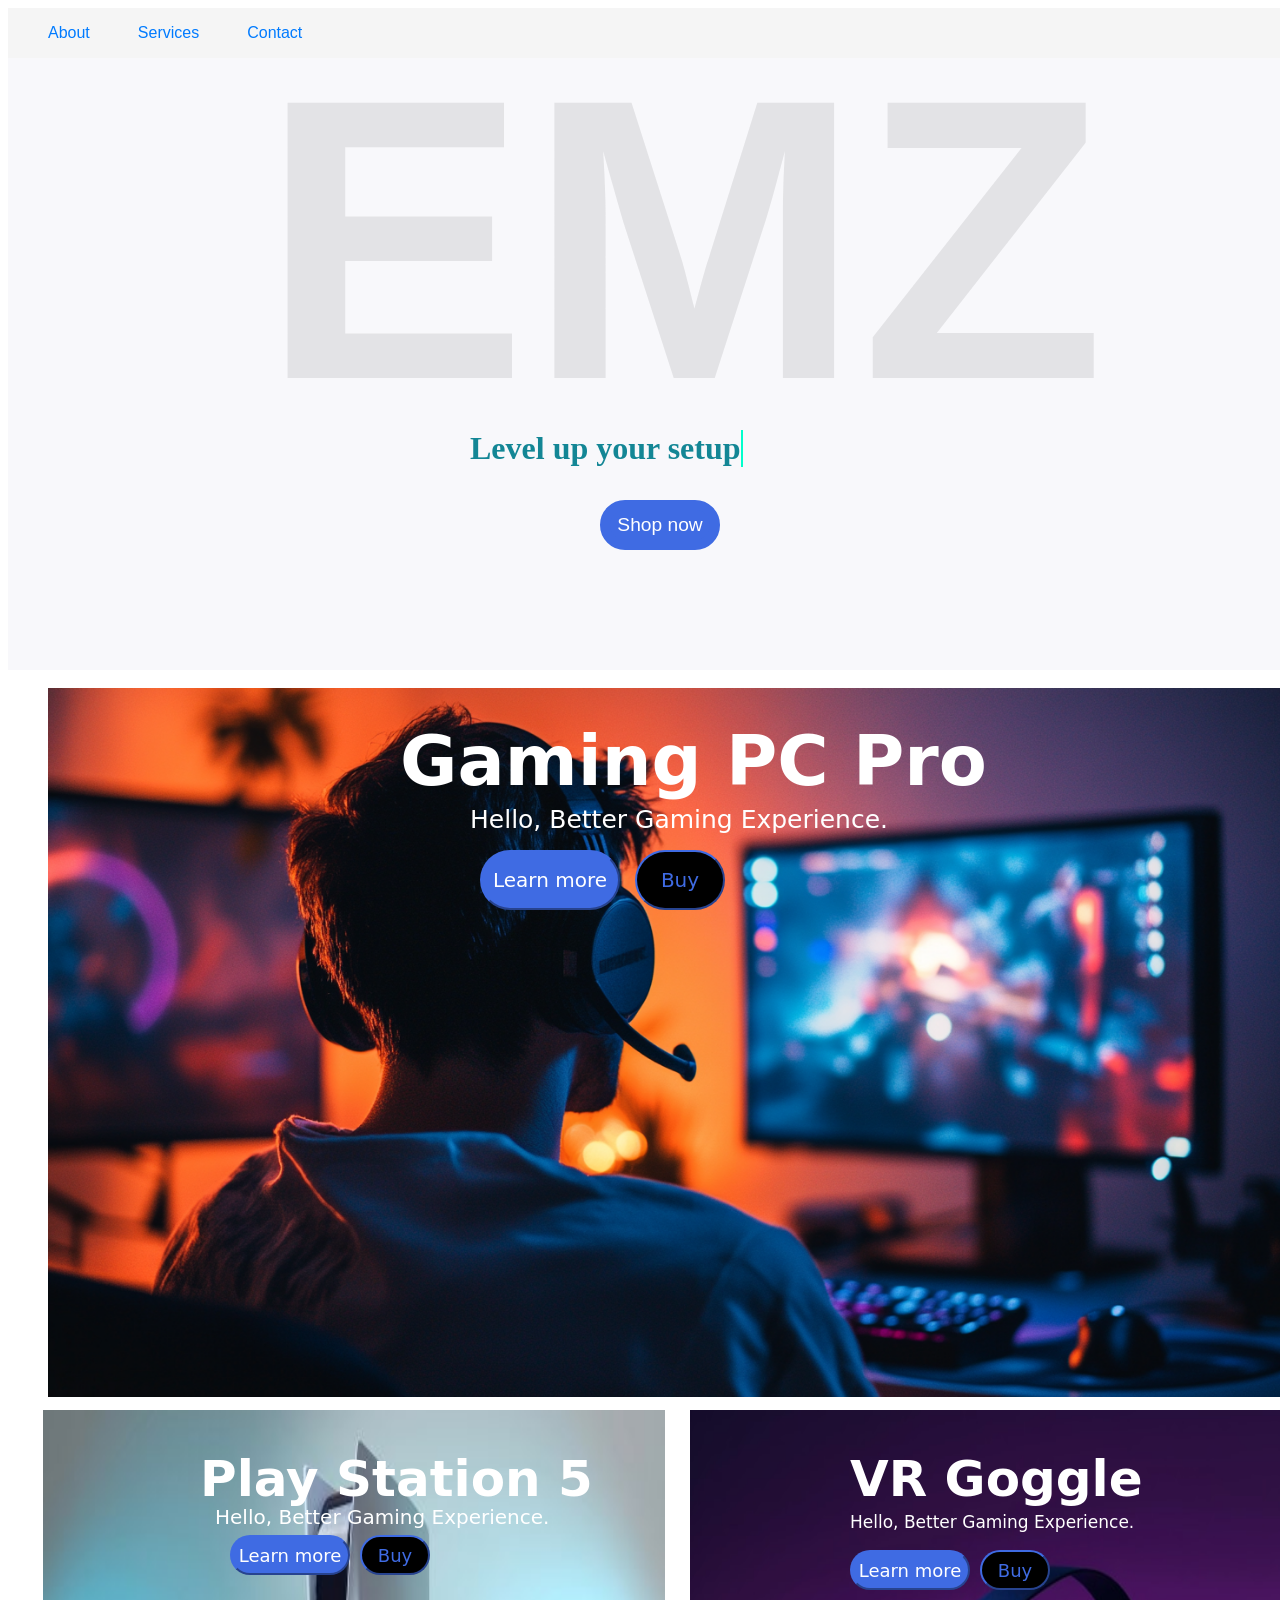
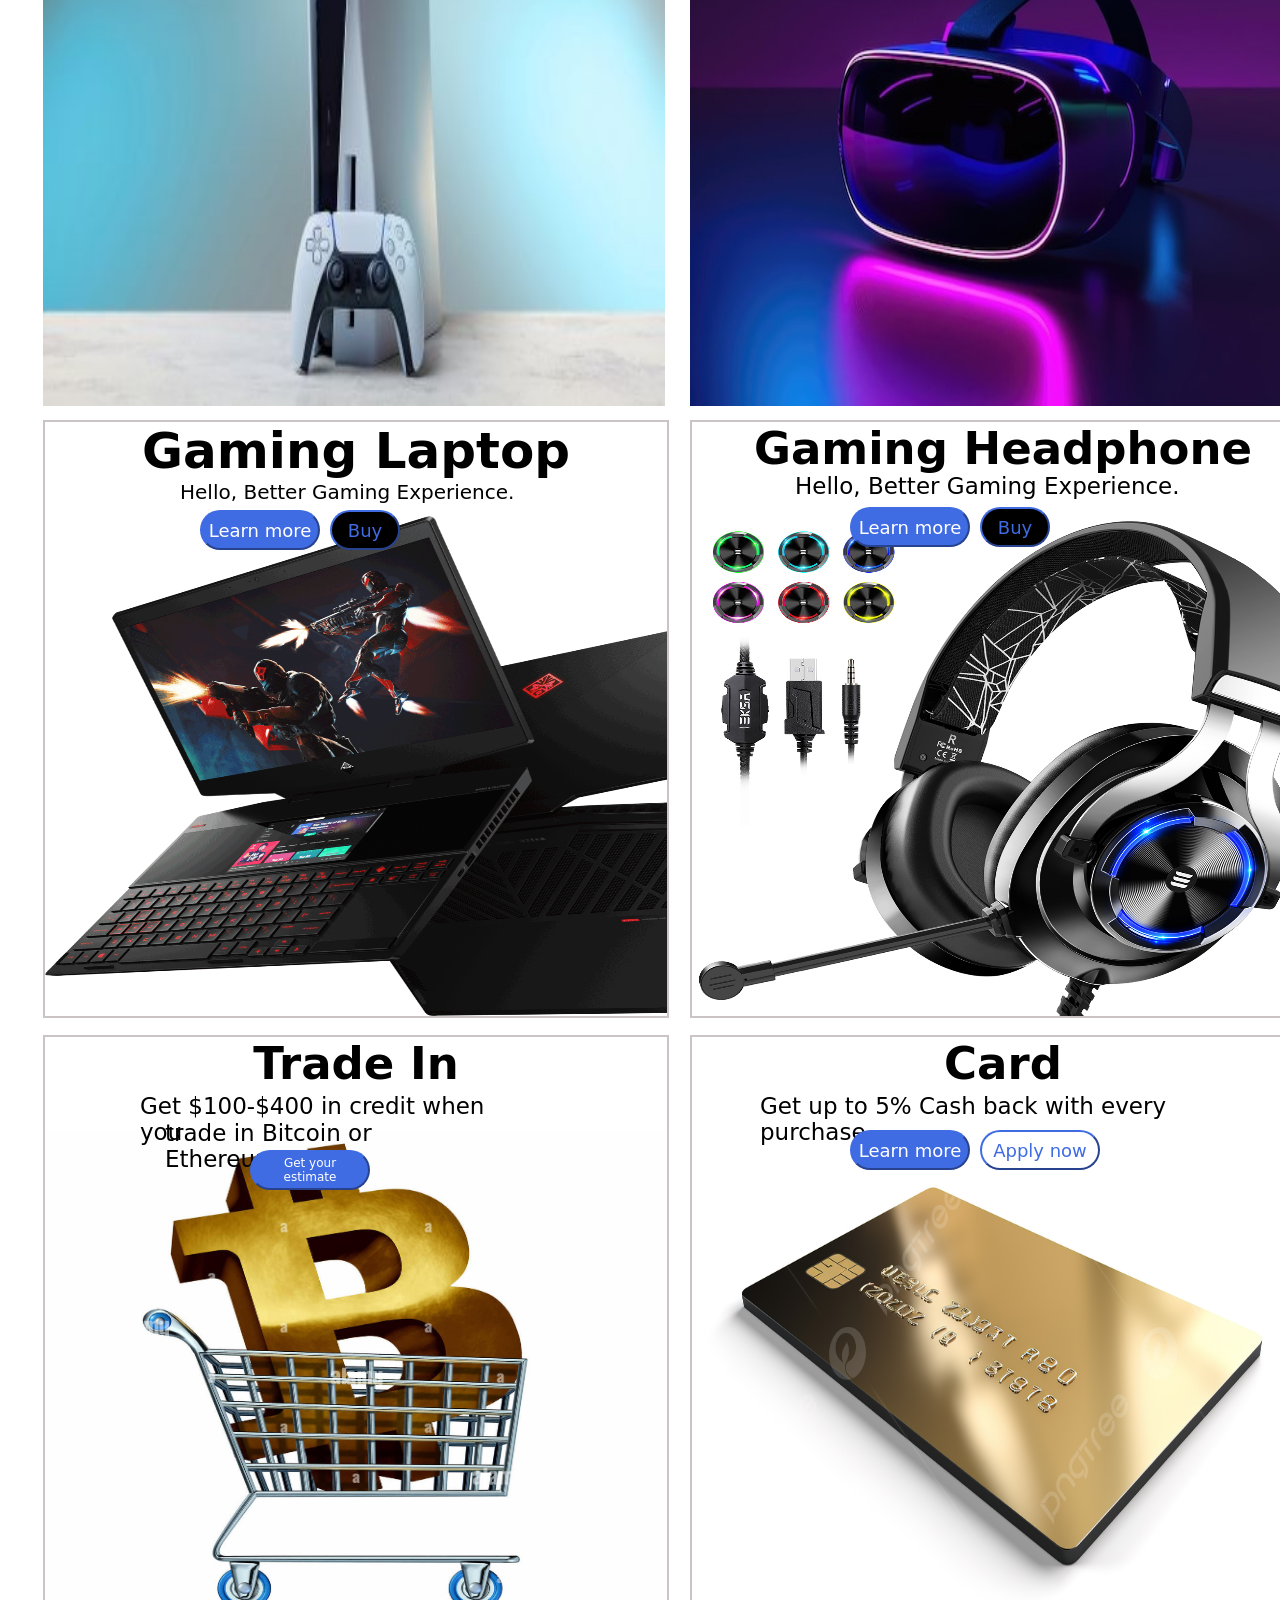
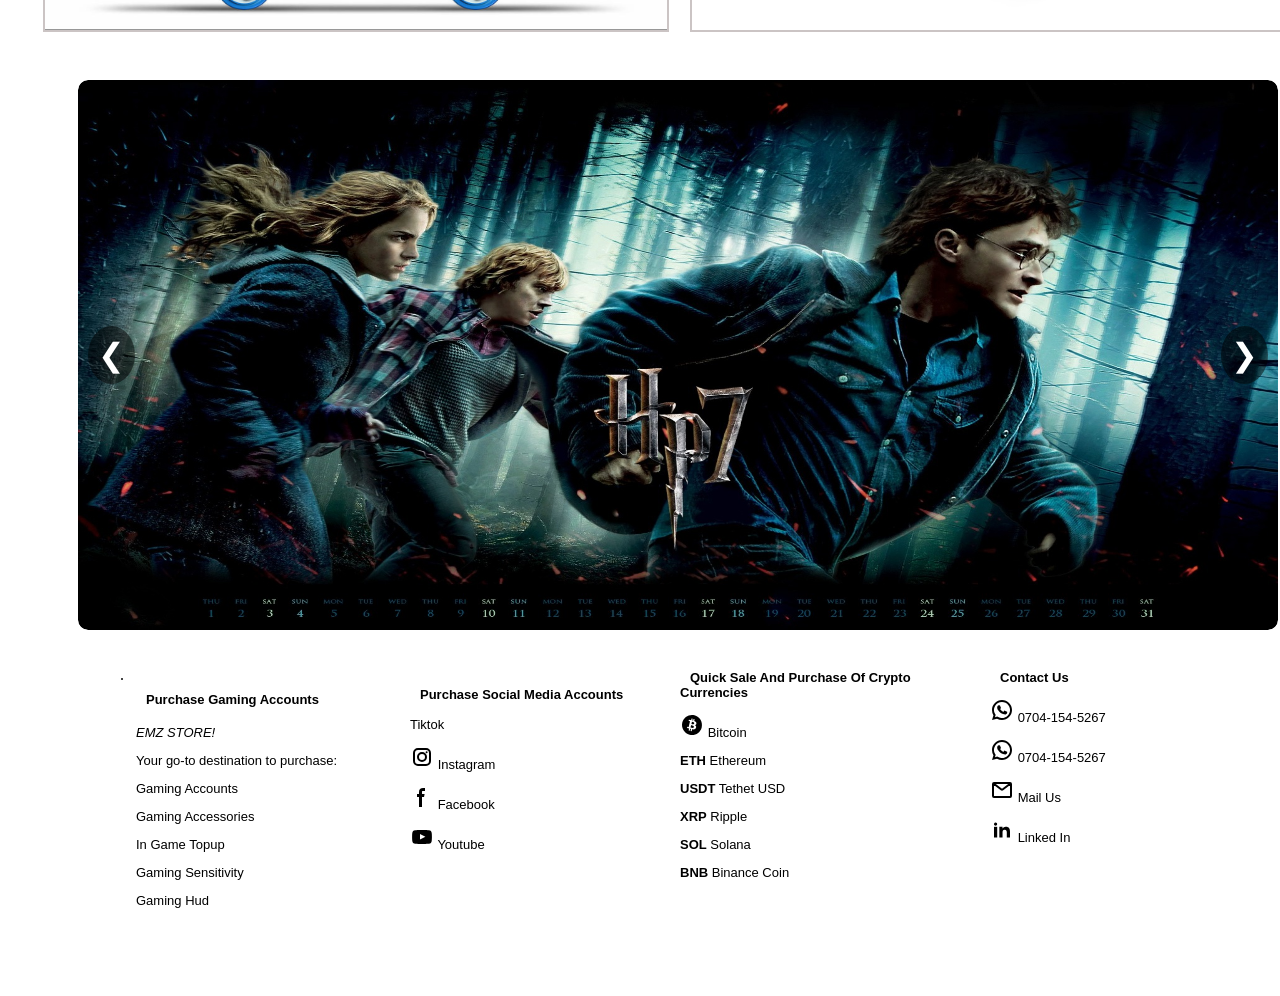
==== commit 89aae82c: "Add files via upload" ====
--- a/index.html
+++ b/index.html
@@ -4,7 +4,7 @@
     <meta charset="UTF-8">
     <meta name="viewport" content="width=device-width, initial-scale=1.0">
     <title>WEB 001.EMZ</title>
-    <link rel="icon" href="/favicon.ico" type="image/x-icon" />
+    <link rel="icon" href="favicon.ico" type="image/x-icon" />
     <link rel="stylesheet" href="style.css">
 </head>
 <body>
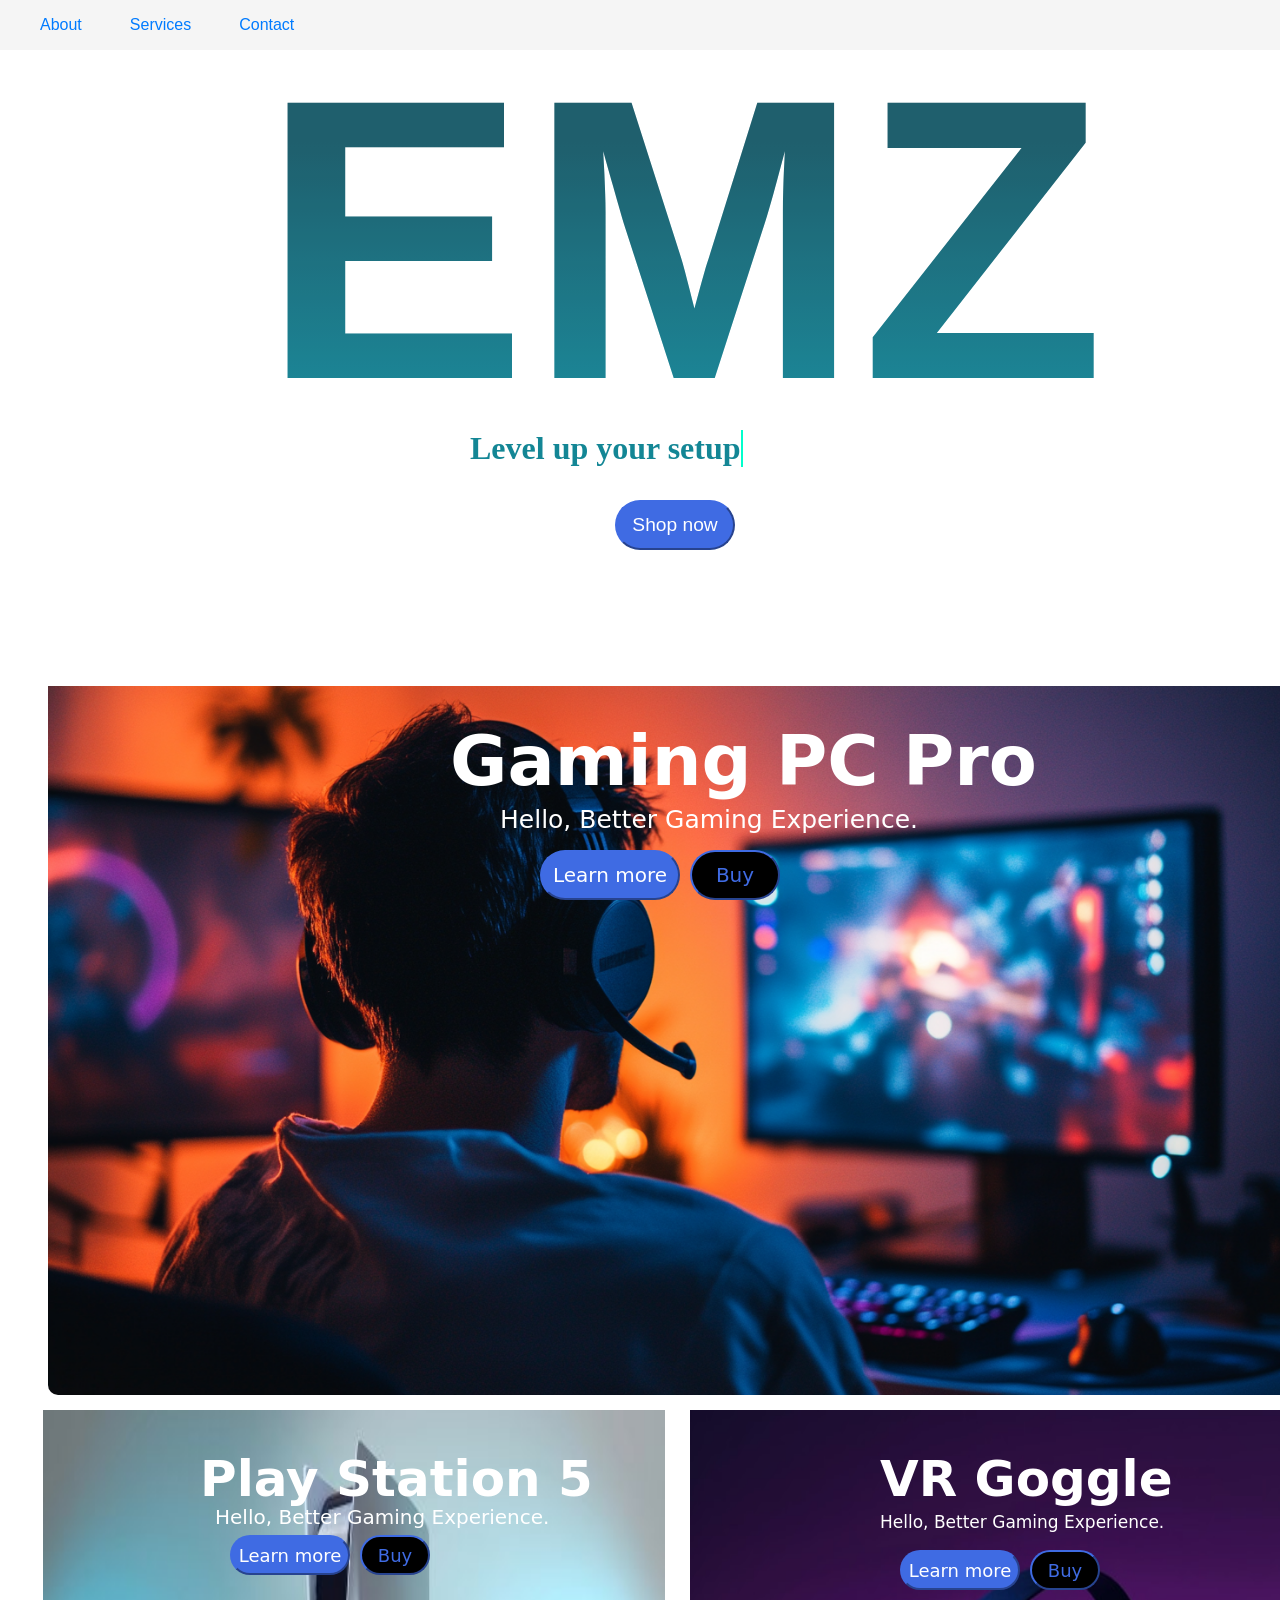
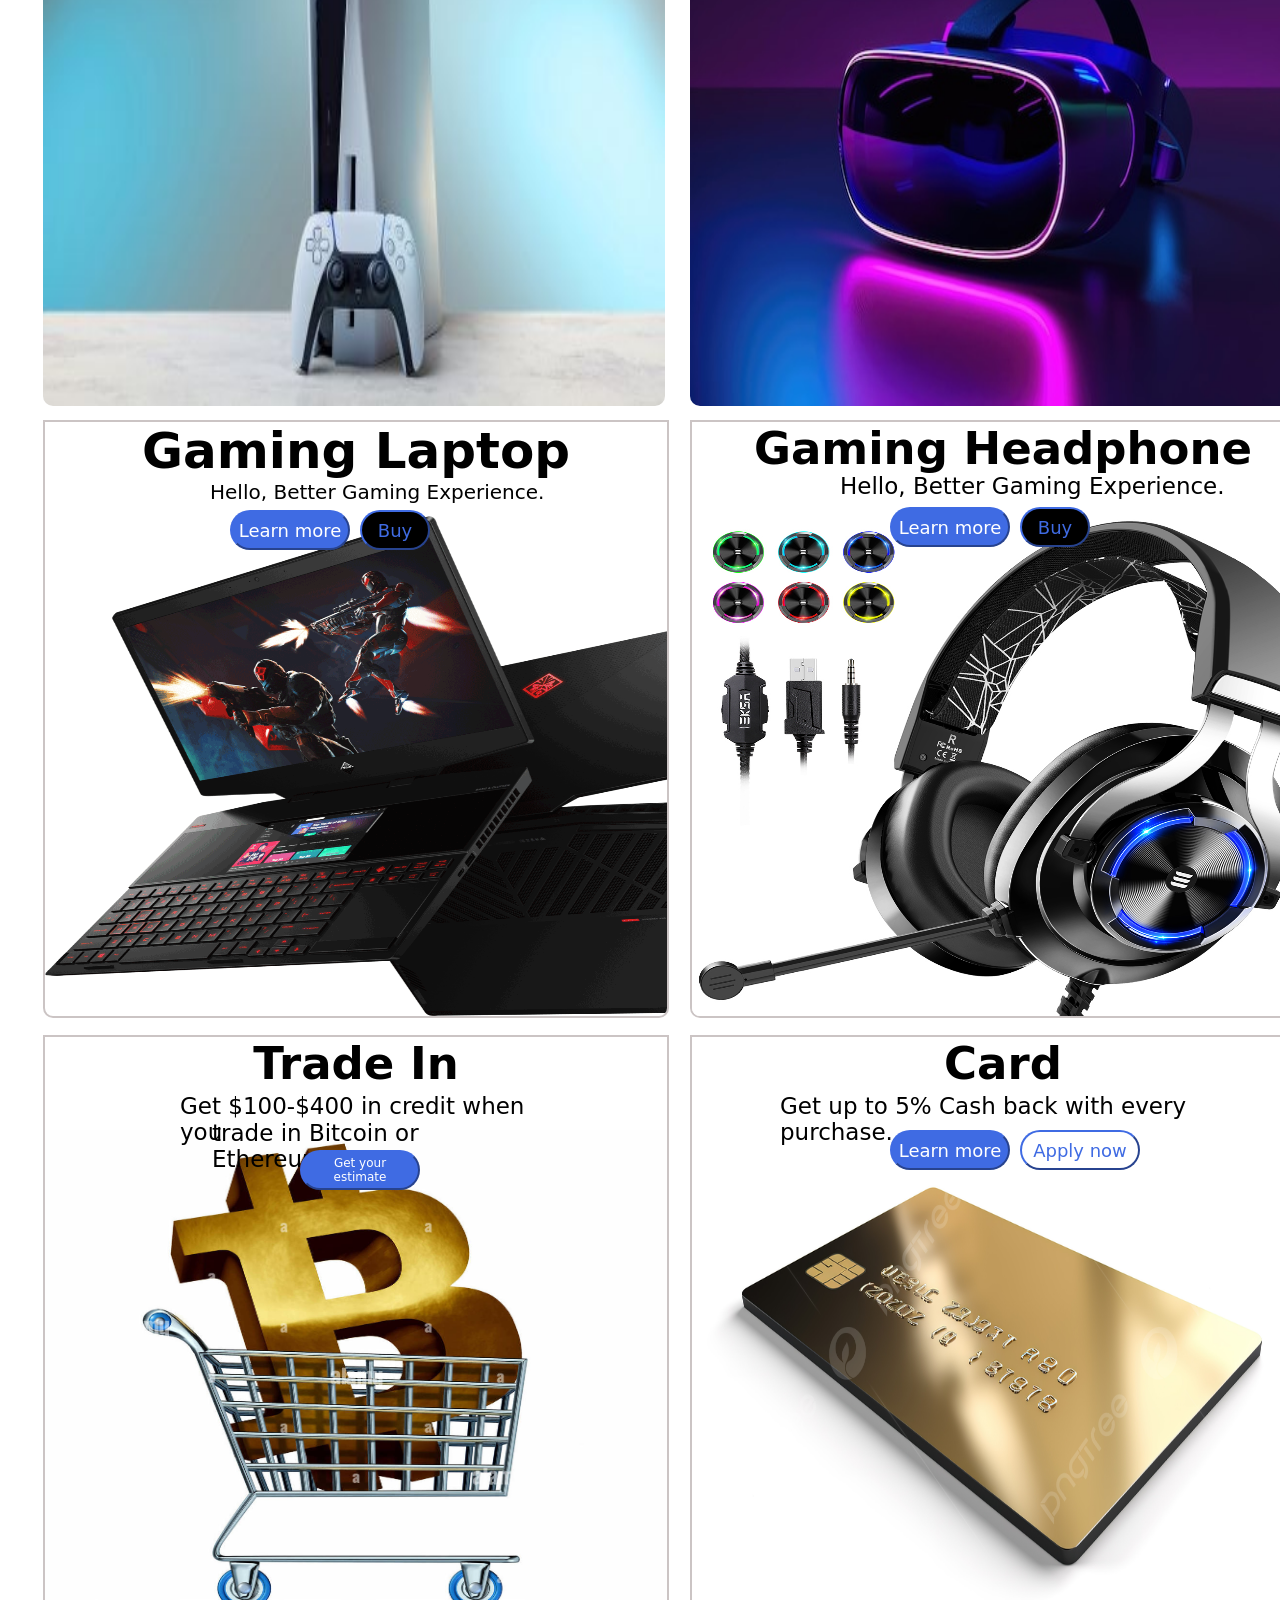
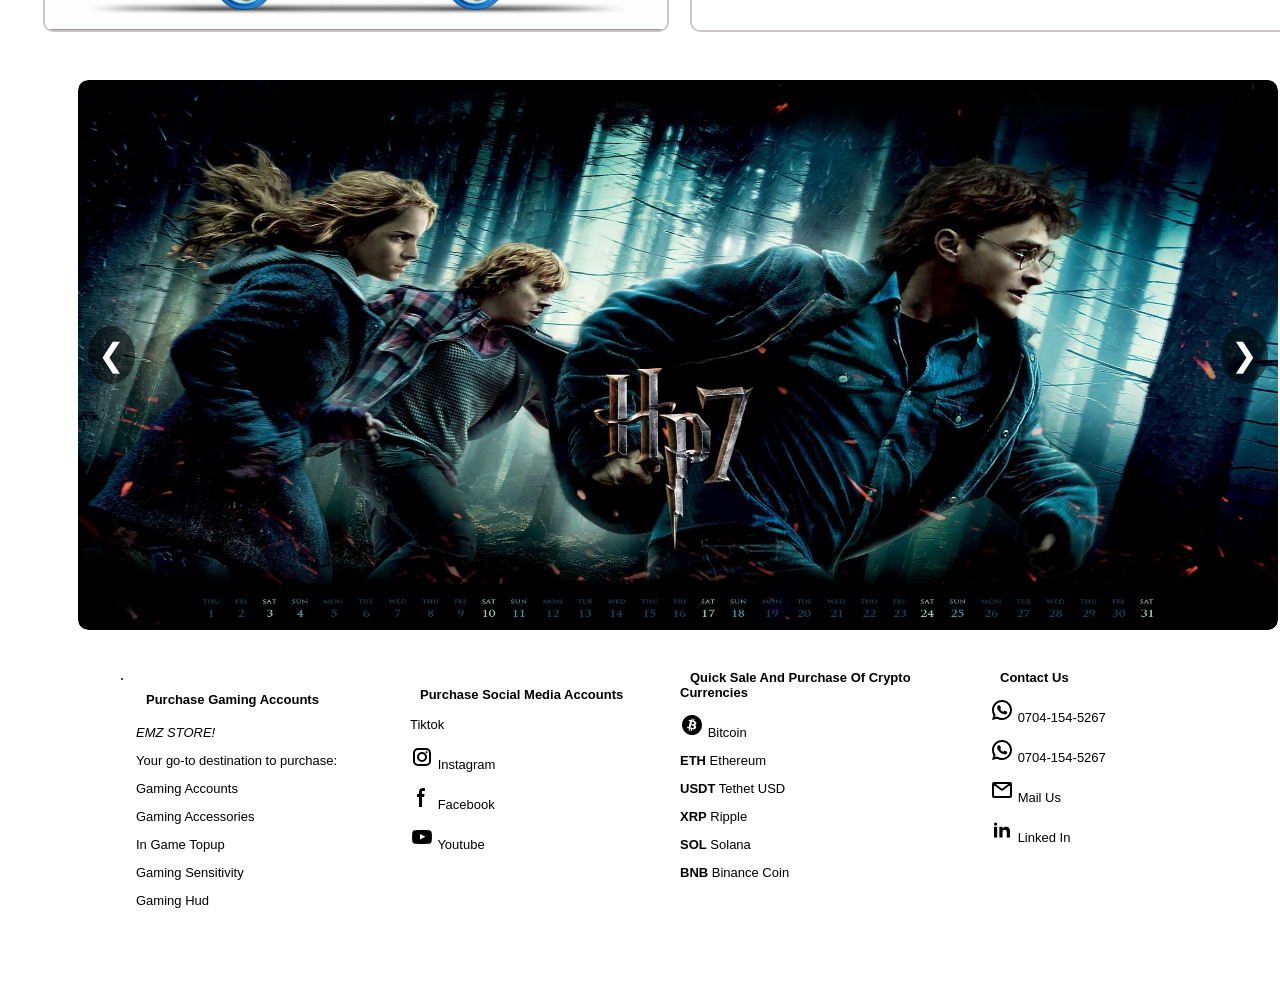
==== commit ab942455: "Add files via upload" ====
--- a/index.html
+++ b/index.html
@@ -1,138 +1,165 @@
 <!DOCTYPE html>
 <html lang="en">
+
 <head>
-    <meta charset="UTF-8">
-    <meta name="viewport" content="width=device-width, initial-scale=1.0">
-    <title>WEB 001.EMZ</title>
-    <link rel="icon" href="favicon.ico" type="image/x-icon" />
-    <link rel="stylesheet" href="style.css">
+  <meta charset="UTF-8">
+  <meta name="viewport" content="width=device-width, initial-scale=1.0">
+  <title>WEB 001.EMZ</title>
+  <link rel="icon" href="favicon.ico" type="image/x-icon" />
+  <link rel="stylesheet" href="style.css">
 </head>
+
 <body>
-    <div class="container">
+  <div class="container">
 
     <!--WELCOME-PAGE-->
     <!--Background-->
     <div>
-    <p id="emz">EMZ</p>
-    <div class="typing" id="autotype">
-    </div>
-    <div>
+      <p id="emz">EMZ</p>
+      <p>
+      <div class="typing" id="autotype">
+      </div>
+      </p>
+      <div>
         <button class="shop" onclick="scrollToSection('btmbox')">Shop now</button>
-    </div>
-</div>
-    
+      </div>
+    </div>
+
     <!--Nav-Bar-->
     <nav>
-    <div class="nav-item">
-      <span class="nav-link">About</span>
-      <div class="dropdown">
-        <p>Welcome to EMZ Store – Your Ultimate Gaming Arsenal Awaits
-At EMZ Store, we don’t just sell gaming equipment — we live and breathe gaming culture. Born from the passion of lifelong gamers and tech enthusiasts, our mission is simple: to equip every gamer with the tools they need to dominate their game, immerse in their world, and unleash their full potential.
-
-Gaming has evolved into a global culture that brings people together, sparks creativity, and pushes the limits of technology. Whether you’re grinding through ranked matches, building vast digital empires, or streaming your latest adventure, having the right gear makes all the difference. That’s where we come in.</p>
-      </div>
-    </div>
-
-    <div class="nav-item">
-      <span class="nav-link">Services</span>
-      <div class="dropdown">
-        <p>Our curated collection includes only the best and most trusted gaming equipment available. We carefully select products based on performance, durability, user reviews, and cutting-edge features.
-
-Here’s just a glimpse of what you’ll find in our store:
-
-🎮 Gaming Consoles & Accessories – From the latest PlayStation and Xbox consoles to retro controllers and VR setups.
-🖥️ PC Gaming Gear – High-performance keyboards, mice, headsets, monitors, and the latest GPUs and CPUs.
-🛠️ Custom Builds & Components – Whether you're building a monster rig or upgrading your current setup, we’ve got the parts you need.
-🪑 Gaming Furniture – Ergonomic chairs, adjustable desks, and RGB setups that level up both your comfort and style.
-🔊 Streaming Essentials – Mics, capture cards, lighting kits — everything you need to build your online presence.
-We partner with top brands like Razer, Corsair, SteelSeries, ASUS, MSI, Logitech, and many more to ensure our customers get authentic, premium gear every time.</p>
-      </div>
-    </div>
-
-    <div class="nav-item">
-      <span class="nav-link">Contact</span>
-      <div class="dropdown">
-        <a href="https://wa.me/+2347041545267" class="whapp">0704-154-5267</a></p>
-    <p><svg class="w-6 h-6 text-gray-800 dark:text-white" aria-hidden="true" xmlns="http://www.w3.org/2000/svg" width="24" height="24" fill="none" viewBox="0 0 24 24">
-        <path stroke="currentColor" stroke-linecap="round" stroke-width="2" d="m3.5 5.5 7.893 6.036a1 1 0 0 0 1.214 0L20.5 5.5M4 19h16a1 1 0 0 0 1-1V6a1 1 0 0 0-1-1H4a1 1 0 0 0-1 1v12a1 1 0 0 0 1 1Z"/>
-      </svg>
-
-    <a href="mailto:https://socialmeda03@gmail.com" class="mael">Mail Us</a></p>
-      <p><svg class="w-6 h-6 text-gray-800 dark:text-white" aria-hidden="true" xmlns="http://www.w3.org/2000/svg" width="24" height="24" fill="currentColor" viewBox="0 0 24 24">
-        <path fill-rule="evenodd" d="M12.51 8.796v1.697a3.738 3.738 0 0 1 3.288-1.684c3.455 0 4.202 2.16 4.202 4.97V19.5h-3.2v-5.072c0-1.21-.244-2.766-2.128-2.766-1.827 0-2.139 1.317-2.139 2.676V19.5h-3.19V8.796h3.168ZM7.2 6.106a1.61 1.61 0 0 1-.988 1.483 1.595 1.595 0 0 1-1.743-.348A1.607 1.607 0 0 1 5.6 4.5a1.601 1.601 0 0 1 1.6 1.606Z" clip-rule="evenodd"/>
-        <path d="M7.2 8.809H4V19.5h3.2V8.809Z"/>
-      </svg>
-    <a href="https://www.linkedin.com/in/emmanuel-atunwa-45a065334" class="in">Linked In</a></p>
-      </div>
-    </div>
-</div>
-</nav>
-
-<!--Gaming-PC-->
-<section id="gamingpc">
-<div id="gamingpc">
-    <img src="Best-Gaming-Headset-List.png" id="pc">
-    <p class="pcpro">Gaming PC Pro</p>
-    <p class="gexp">Hello, Better Gaming Experience.</p>
-    <a href="learn more.html"><button class="btnlearn" onclick="scrollToSection('slider')">Learn more</button></a>
-    <button class="btnbuy">Buy</button>
-</div>
-</section>
-
-<!--Gaming-Pads-->
-<div id="gamingpads">
-    <img src="HkdMToxijoHfz4JwUgfh3G-480-80.jpg" id="pads">
+      <div class="nav-item">
+        <span class="nav-link">About</span>
+        <div class="dropdown">
+          <p>Welcome to EMZ Store – Your Ultimate Gaming Arsenal Awaits
+            At EMZ Store, we don’t just sell gaming equipment — we live and breathe gaming culture. Born from the
+            passion of lifelong gamers and tech enthusiasts, our mission is simple: to equip every gamer with the tools
+            they need to dominate their game, immerse in their world, and unleash their full potential.
+
+            Gaming has evolved into a global culture that brings people together, sparks creativity, and pushes the
+            limits of technology. Whether you’re grinding through ranked matches, building vast digital empires, or
+            streaming your latest adventure, having the right gear makes all the difference. That’s where we come in.
+          </p>
+        </div>
+      </div>
+
+      <div class="nav-item">
+        <span class="nav-link">Services</span>
+        <div class="dropdown">
+          <p>Our curated collection includes only the best and most trusted gaming equipment available. We carefully
+            select products based on performance, durability, user reviews, and cutting-edge features.
+
+            Here’s just a glimpse of what you’ll find in our store:
+
+            🎮 Gaming Consoles & Accessories – From the latest PlayStation and Xbox consoles to retro controllers and VR
+            setups.
+            🖥️ PC Gaming Gear – High-performance keyboards, mice, headsets, monitors, and the latest GPUs and CPUs.
+            🛠️ Custom Builds & Components – Whether you're building a monster rig or upgrading your current setup,
+            we’ve got the parts you need.
+            🪑 Gaming Furniture – Ergonomic chairs, adjustable desks, and RGB setups that level up both your comfort and
+            style.
+            🔊 Streaming Essentials – Mics, capture cards, lighting kits — everything you need to build your online
+            presence.
+            We partner with top brands like Razer, Corsair, SteelSeries, ASUS, MSI, Logitech, and many more to ensure
+            our customers get authentic, premium gear every time.</p>
+        </div>
+      </div>
+
+      <div class="nav-item">
+        <span class="nav-link">Contact</span>
+        <div class="dropdown">
+          <a href="https://wa.me/+2347041545267" class="whapp">0704-154-5267</a></p>
+          <p><svg class="w-6 h-6 text-gray-800 dark:text-white" aria-hidden="true" xmlns="http://www.w3.org/2000/svg"
+              width="24" height="24" fill="none" viewBox="0 0 24 24">
+              <path stroke="currentColor" stroke-linecap="round" stroke-width="2"
+                d="m3.5 5.5 7.893 6.036a1 1 0 0 0 1.214 0L20.5 5.5M4 19h16a1 1 0 0 0 1-1V6a1 1 0 0 0-1-1H4a1 1 0 0 0-1 1v12a1 1 0 0 0 1 1Z" />
+            </svg>
+
+            <a href="mailto:https://socialmeda03@gmail.com" class="mael">Mail Us</a>
+          </p>
+          <p><svg class="w-6 h-6 text-gray-800 dark:text-white" aria-hidden="true" xmlns="http://www.w3.org/2000/svg"
+              width="24" height="24" fill="currentColor" viewBox="0 0 24 24">
+              <path fill-rule="evenodd"
+                d="M12.51 8.796v1.697a3.738 3.738 0 0 1 3.288-1.684c3.455 0 4.202 2.16 4.202 4.97V19.5h-3.2v-5.072c0-1.21-.244-2.766-2.128-2.766-1.827 0-2.139 1.317-2.139 2.676V19.5h-3.19V8.796h3.168ZM7.2 6.106a1.61 1.61 0 0 1-.988 1.483 1.595 1.595 0 0 1-1.743-.348A1.607 1.607 0 0 1 5.6 4.5a1.601 1.601 0 0 1 1.6 1.606Z"
+                clip-rule="evenodd" />
+              <path d="M7.2 8.809H4V19.5h3.2V8.809Z" />
+            </svg>
+            <a href="https://www.linkedin.com/in/emmanuel-atunwa-45a065334" class="in">Linked In</a>
+          </p>
+        </div>
+      </div>
+  </div>
+  </nav>
+
+  <!--Gaming-PC-->
+  <section id="gamingpc">
+    <div id="gamingpc">
+      <img src="Best-Gaming-Headset-List.png" alt="Gaming-headset" id="pc">
+      <p class="pcpro">Gaming PC Pro</p>
+      <p class="gexp">Hello, Better Gaming Experience.</p>
+      <a href="learn1.html"><button class="btnlearn" onclick="scrollToSection('slider')">Learn more</button></a>
+      <a href="notavailable.html"><button class="btnbuy">Buy</button></a>
+    </div>
+  </section>
+
+  <!--Gaming-Pads-->
+  <div id="gamingpads">
+    <img src="HkdMToxijoHfz4JwUgfh3G-480-80.jpg" alt="Pads" id="pads">
     <p class="ps5">Play Station 5</p>
     <p class="psexp">Hello, Better Gaming Experience.</p>
-    <a href="learn more.html"><button class="btnlearn2" onclick="scrollToSection('btmbox')">Learn more</button></a>
-    <button class="btnbuy2">Buy</button>
-</div>
-
-<!--VR-Goggle-->
-<div id="vrgoggle">
-    <img src="headset-vr-luz-neon-purpura-futurista-concepto-tecnologia-ar-escritorio_1182900-756.jpg" id="goggle">
+    <a href="learn2.html"><button class="btnlearn2" onclick="scrollToSection('btmbox')">Learn more</button></a>
+    <a href="notavailable.html"><button class="btnbuy2">Buy</button></a>
+  </div>
+
+  <!--VR-Goggle-->
+  <div id="vrgoggle">
+    <img src="headset-vr-luz-neon-purpura-futurista-concepto-tecnologia-ar-escritorio_1182900-756.jpg" alt="VR"
+      id="goggle">
     <p class="vr">VR Goggle</p>
     <p class="vrexp">Hello, Better Gaming Experience.</p>
-    <a href="learn more.html"><button class="btnlearn3" onclick="scrollToSection('btmbox')">Learn more</button></a>
-    <button class="btnbuy3">Buy</button>
-</div>
-
-<!--Gaming-Laptop-->
-<div id="gaminglaptop">
-    <img src="T400-C16-SCREEN-MEDIUM-optimized.png" id="laptop">
+    <a href="learn3.html"><button class="btnlearn3" onclick="scrollToSection('btmbox')">Learn more</button></a>
+    <a href="notavailable.html"><button class="btnbuy3">Buy</button></a>
+  </div>
+
+  <!--Gaming-Laptop-->
+  <div id="gaminglaptop">
+    <img src="T400-C16-SCREEN-MEDIUM-optimized.png" alt="laptop-pic" id="laptop">
     <p class="lappy">Gaming Laptop</p>
     <p class="lappyexp">Hello, Better Gaming Experience.</p>
-    <a href="learn more.html"><button class="btnlearn4" onclick="scrollToSection('btmbox')">Learn more</button></a>
-    <button class="btnbuy4">Buy</button>
-</div>
-
-<!--Gaming-Headphone-->
-<div id="gamingheadphone"></div>
-    <img src="1E3000-Black-1.jpg" id="headphone">
-    <p class="hp">Gaming Headphone</p>
-    <p class="hpexp">Hello, Better Gaming Experience.</p>
-    <a href="learn more.html"><button class="btnlearn5" onclick="scrollToSection('btmbox')">Learn more</button></a>
-    <button class="btnbuy5">Buy</button>
-</div>
-
-<!--Crypto-currencies-->
-<div id="cryptocurrency">
-    <img src="bitcoin.jpeg" id="crypto">
+    <a href="learn4.html"><button class="btnlearn4" onclick="scrollToSection('btmbox')">Learn more</button></a>
+    <a href="notavailable.html"><button class="btnbuy4">Buy</button></a>
+  </div>
+
+  <!--Gaming-Headphone-->
+  <div id="gamingheadphone"></div>
+  <img src="1E3000-Black-1.jpg" alt="Gaming-headphone" id="headphone">
+  <p class="hp">Gaming Headphone</p>
+  <p class="hpexp">Hello, Better Gaming Experience.</p>
+  <a href="learn5.html"><button class="btnlearn5" onclick="scrollToSection('btmbox')">Learn more</button></a>
+  <a href="notavailable.html"><button class="btnbuy5">Buy</button></a>
+  </div>
+
+  <!--Crypto-currencies-->
+  <div id="cryptocurrency">
+    <img src="bitcoin.jpeg" alt="Crypto-Currency" id="crypto">
     <p class="trade">Trade In</p>
-    <div class="credit"><p>Get $100-$400 in credit when you <p class="credit2">trade in Bitcoin or Ethereum.</p></p></div>
-    <button class="estimate">Get your estimate</button>
-</div>
-
-<!--Card-->
-<div id="creditcard">
-    <img src="card gold.jpeg" id="ccard">
+    <div class="credit">
+      <p>Get $100-$400 in credit when you
+      <p class="credit2">trade in Bitcoin or Ethereum.</p>
+      </p>
+    </div>
+    <a href="notavailable.html"><button class="estimate">Get your estimate</button></a>
+  </div>
+
+  <!--Card-->
+  <div id="creditcard">
+    <img src="card gold.jpeg" alt="Credit-Card" id="ccard">
     <p class="cb">Card</p>
     <p class="disc">Get up to 5% Cash back with every purchase.</p>
-    <a href="learn more.html"><button class="btnlearn6" onclick="scrollToSection('btmbox')">Learn more</button></a>
-    <button class="btnapply">Apply now</button>
-</div>
-
-<!--Slider--
+    <a href="notavailable.html"><button class="btnlearn6" onclick="scrollToSection('btmbox')">Learn more</button></a>
+    <a href="notavailable.html"><button class="btnapply">Apply now</button></a>
+  </div>
+
+  <!--Slider--
 <section id="slider">
 <div id="slider" class="slider">
     <img src="/dark.jpeg" class="slide">
@@ -145,9 +172,9 @@
 </section>-->
 
 
-
- <section class="imgslides">
-<div class="slider"></div>
+  <!--SLIDES-->
+  <section class="imgslides">
+    <div class="slider"></div>
     <div class="slides" id="slides">
       <img src="hp7.jpeg" alt="Slide 1" />
       <img src="img2.jpeg" alt="Slide 2" />
@@ -157,86 +184,141 @@
     </div>
     <div class="arrow prev" onclick="moveSlide(-1)">&#10094;</div>
     <div class="arrow next" onclick="moveSlide(1)">&#10095;</div>
-  </div>
-
-  <div class="dots" id="dots"></div>
+    </div>
+
+    <div class="dots" id="dots"></div>
   </section>
 
 
 
 
-<!--Buttom-->
-<section id="btmbox">
-<p class="btmbox">.</p>
-
-<div class="btm">
-    <h2><a href="/2nd project/order.html" class="buttom">Purchase Gaming Accounts </a></h2>
-    <p><a href="/2nd project/order.html" class="up"><em>EMZ STORE!</em></a></p>
-    <p class="go-to">Your go-to destination to purchase:</p>
-    <p><a href="/2nd project/order.html" class="gac"> Gaming Accounts</a></p>
-    <p><a href="/2nd project/order.html" class="gas">Gaming Accessories</a></p>
-    <p><a href="/2nd project/order.html" class="igt">In Game Topup</a></p>
-    <p><a href="https://wa.me/+2347041545267" class="gs">Gaming Sensitivity</a></p>
-    <p><a href="https://wa.me/+2347041545267" class="gh">Gaming Hud</a></p>
-</div>
-
-<div class="btm2">
-    <h3><a href="#" class="buttom">Purchase Social Media Accounts</a></h3>
-    <p><a href="#" class="tik">Tiktok</a></p>
-    <p><svg class="w-6 h-6 text-gray-800 dark:text-white" aria-hidden="true" xmlns="http://www.w3.org/2000/svg" width="24" height="24" fill="none" viewBox="0 0 24 24">
-        <path fill="currentColor" fill-rule="evenodd" d="M3 8a5 5 0 0 1 5-5h8a5 5 0 0 1 5 5v8a5 5 0 0 1-5 5H8a5 5 0 0 1-5-5V8Zm5-3a3 3 0 0 0-3 3v8a3 3 0 0 0 3 3h8a3 3 0 0 0 3-3V8a3 3 0 0 0-3-3H8Zm7.597 2.214a1 1 0 0 1 1-1h.01a1 1 0 1 1 0 2h-.01a1 1 0 0 1-1-1ZM12 9a3 3 0 1 0 0 6 3 3 0 0 0 0-6Zm-5 3a5 5 0 1 1 10 0 5 5 0 0 1-10 0Z" clip-rule="evenodd"/>
-      </svg>
-      <a href="#" class="insta">Instagram</a></p>
-    <p><svg class="w-6 h-6 text-gray-800 dark:text-white" aria-hidden="true" xmlns="http://www.w3.org/2000/svg" width="24" height="24" fill="currentColor" viewBox="0 0 24 24">
-        <path fill-rule="evenodd" d="M13.135 6H15V3h-1.865a4.147 4.147 0 0 0-4.142 4.142V9H7v3h2v9.938h3V12h2.021l.592-3H12V6.591A.6.6 0 0 1 12.592 6h.543Z" clip-rule="evenodd"/>
-      </svg>
-      <a href="#" class="fb">Facebook</a></p>
-    <p><svg class="w-6 h-6 text-gray-800 dark:text-white" aria-hidden="true" xmlns="http://www.w3.org/2000/svg" width="24" height="24" fill="currentColor" viewBox="0 0 24 24">
-        <path fill-rule="evenodd" d="M21.7 8.037a4.26 4.26 0 0 0-.789-1.964 2.84 2.84 0 0 0-1.984-.839c-2.767-.2-6.926-.2-6.926-.2s-4.157 0-6.928.2a2.836 2.836 0 0 0-1.983.839 4.225 4.225 0 0 0-.79 1.965 30.146 30.146 0 0 0-.2 3.206v1.5a30.12 30.12 0 0 0 .2 3.206c.094.712.364 1.39.784 1.972.604.536 1.38.837 2.187.848 1.583.151 6.731.2 6.731.2s4.161 0 6.928-.2a2.844 2.844 0 0 0 1.985-.84 4.27 4.27 0 0 0 .787-1.965 30.12 30.12 0 0 0 .2-3.206v-1.516a30.672 30.672 0 0 0-.202-3.206Zm-11.692 6.554v-5.62l5.4 2.819-5.4 2.801Z" clip-rule="evenodd"/>
-      </svg>
-      <a href="#" class="ytt">Youtube</a></p>
-</div>
-
-<div class="btm3">
-    <a href="#" class="buttom">Quick Sale And Purchase Of Crypto Currencies</a>
-    <p><svg class="bitcon" aria-hidden="true" xmlns="http://www.w3.org/2000/svg" width="24" height="24" fill="none" viewBox="0 0 24 24">
-        <path fill="currentColor" d="M10.7367 14.5876c.895.2365 2.8528.754 3.1643-.4966.3179-1.2781-1.5795-1.7039-2.5053-1.9117-.1034-.0232-.1947-.0437-.2694-.0623l-.6025 2.4153c.0611.0152.1328.0341.2129.0553Zm.8452-3.5291c.7468.1993 2.3746.6335 2.6581-.5025.2899-1.16213-1.2929-1.5124-2.066-1.68348-.0869-.01923-.1635-.03619-.2262-.0518l-.5462 2.19058c.0517.0129.1123.0291.1803.0472Z"/>
-        <path fill="currentColor" fill-rule="evenodd" d="M9.57909 21.7008c5.35781 1.3356 10.78401-1.9244 12.11971-7.2816 1.3356-5.35745-1.9247-10.78433-7.2822-12.11995C9.06034.963624 3.6344 4.22425 2.2994 9.58206.963461 14.9389 4.22377 20.3652 9.57909 21.7008ZM14.2085 8.0526c1.3853.47719 2.3984 1.1925 2.1997 2.5231-.1441.9741-.6844 1.4456-1.4013 1.6116.9844.5128 1.485 1.2987 1.0078 2.6612-.5915 1.6919-1.9987 1.8347-3.8697 1.4807l-.454 1.8196-1.0972-.2734.4481-1.7953c-.2844-.0706-.575-.1456-.8741-.2269l-.44996 1.8038-1.09594-.2735.45407-1.8234c-.10059-.0258-.20185-.0522-.30385-.0788-.15753-.0411-.3168-.0827-.47803-.1231l-1.42812-.3559.54468-1.2563s.80844.215.7975.1991c.31063.0769.44844-.1256.50282-.2606l.71781-2.8766.11562.0288c-.04375-.0175-.08343-.0288-.11406-.0366l.51188-2.05344c.01375-.23312-.06688-.52719-.51125-.63812.01718-.01157-.79688-.19813-.79688-.19813l.29188-1.17187 1.51313.37781-.0013.00562c.2275.05657.4619.11032.7007.16469l.4497-1.80187 1.0965.27343-.4406 1.76657c.2944.06718.5906.135.8787.20687l.4375-1.755 1.0975.27344-.4493 1.8025Z" clip-rule="evenodd"/>
-      </svg>
-      <a href="#" class="c1">Bitcoin</a></p>
-    <p><a href="#" class="c2"><span class="span">ETH</span> Ethereum</a></p>
-    <p><a href="#" class="c3"><span class="span">USDT</span> Tethet USD</a></p>
-    <p><a href="#" class="c4"><span class="span">XRP</span> Ripple</a></p>
-    <p><a href="#" class="c5"><span class="span">SOL</span> Solana</a></p>
-    <p><a href="#" class="c6"><span class="span">BNB</span> Binance Coin</a></p>
-</div>
-
-<div class="btm4">
-    <a href="https://wa.me/+2347041545267" class="buttom">Contact Us</a>
-    <p><svg class="w-6 h-6 text-gray-800 dark:text-white" aria-hidden="true" xmlns="http://www.w3.org/2000/svg" width="24" height="24" fill="none" viewBox="0 0 24 24">
-        <path fill="currentColor" fill-rule="evenodd" d="M12 4a8 8 0 0 0-6.895 12.06l.569.718-.697 2.359 2.32-.648.379.243A8 8 0 1 0 12 4ZM2 12C2 6.477 6.477 2 12 2s10 4.477 10 10-4.477 10-10 10a9.96 9.96 0 0 1-5.016-1.347l-4.948 1.382 1.426-4.829-.006-.007-.033-.055A9.958 9.958 0 0 1 2 12Z" clip-rule="evenodd"/>
-        <path fill="currentColor" d="M16.735 13.492c-.038-.018-1.497-.736-1.756-.83a1.008 1.008 0 0 0-.34-.075c-.196 0-.362.098-.49.291-.146.217-.587.732-.723.886-.018.02-.042.045-.057.045-.013 0-.239-.093-.307-.123-1.564-.68-2.751-2.313-2.914-2.589-.023-.04-.024-.057-.024-.057.005-.021.058-.074.085-.101.08-.079.166-.182.249-.283l.117-.14c.121-.14.175-.25.237-.375l.033-.066a.68.68 0 0 0-.02-.64c-.034-.069-.65-1.555-.715-1.711-.158-.377-.366-.552-.655-.552-.027 0 0 0-.112.005-.137.005-.883.104-1.213.311-.35.22-.94.924-.94 2.16 0 1.112.705 2.162 1.008 2.561l.041.06c1.161 1.695 2.608 2.951 4.074 3.537 1.412.564 2.081.63 2.461.63.16 0 .288-.013.4-.024l.072-.007c.488-.043 1.56-.599 1.804-1.276.192-.534.243-1.117.115-1.329-.088-.144-.239-.216-.43-.308Z"/>
-      </svg>
-      <a href="https://wa.me/+2347041545267" class="tel">0704-154-5267</a></p>
-    <p><svg class="w-6 h-6 text-gray-800 dark:text-white" aria-hidden="true" xmlns="http://www.w3.org/2000/svg" width="24" height="24" fill="none" viewBox="0 0 24 24">
-        <path fill="currentColor" fill-rule="evenodd" d="M12 4a8 8 0 0 0-6.895 12.06l.569.718-.697 2.359 2.32-.648.379.243A8 8 0 1 0 12 4ZM2 12C2 6.477 6.477 2 12 2s10 4.477 10 10-4.477 10-10 10a9.96 9.96 0 0 1-5.016-1.347l-4.948 1.382 1.426-4.829-.006-.007-.033-.055A9.958 9.958 0 0 1 2 12Z" clip-rule="evenodd"/>
-        <path fill="currentColor" d="M16.735 13.492c-.038-.018-1.497-.736-1.756-.83a1.008 1.008 0 0 0-.34-.075c-.196 0-.362.098-.49.291-.146.217-.587.732-.723.886-.018.02-.042.045-.057.045-.013 0-.239-.093-.307-.123-1.564-.68-2.751-2.313-2.914-2.589-.023-.04-.024-.057-.024-.057.005-.021.058-.074.085-.101.08-.079.166-.182.249-.283l.117-.14c.121-.14.175-.25.237-.375l.033-.066a.68.68 0 0 0-.02-.64c-.034-.069-.65-1.555-.715-1.711-.158-.377-.366-.552-.655-.552-.027 0 0 0-.112.005-.137.005-.883.104-1.213.311-.35.22-.94.924-.94 2.16 0 1.112.705 2.162 1.008 2.561l.041.06c1.161 1.695 2.608 2.951 4.074 3.537 1.412.564 2.081.63 2.461.63.16 0 .288-.013.4-.024l.072-.007c.488-.043 1.56-.599 1.804-1.276.192-.534.243-1.117.115-1.329-.088-.144-.239-.216-.43-.308Z"/>
-      </svg>
-      <a href="https://wa.me/+2347041545267" class="whapp">0704-154-5267</a></p>
-    <p><svg class="w-6 h-6 text-gray-800 dark:text-white" aria-hidden="true" xmlns="http://www.w3.org/2000/svg" width="24" height="24" fill="none" viewBox="0 0 24 24">
-        <path stroke="currentColor" stroke-linecap="round" stroke-width="2" d="m3.5 5.5 7.893 6.036a1 1 0 0 0 1.214 0L20.5 5.5M4 19h16a1 1 0 0 0 1-1V6a1 1 0 0 0-1-1H4a1 1 0 0 0-1 1v12a1 1 0 0 0 1 1Z"/>
-      </svg>
-      <a href="mailto:https://socialmeda03@gmail.com" class="mael">Mail Us</a></p>
-      <p><svg class="w-6 h-6 text-gray-800 dark:text-white" aria-hidden="true" xmlns="http://www.w3.org/2000/svg" width="24" height="24" fill="currentColor" viewBox="0 0 24 24">
-        <path fill-rule="evenodd" d="M12.51 8.796v1.697a3.738 3.738 0 0 1 3.288-1.684c3.455 0 4.202 2.16 4.202 4.97V19.5h-3.2v-5.072c0-1.21-.244-2.766-2.128-2.766-1.827 0-2.139 1.317-2.139 2.676V19.5h-3.19V8.796h3.168ZM7.2 6.106a1.61 1.61 0 0 1-.988 1.483 1.595 1.595 0 0 1-1.743-.348A1.607 1.607 0 0 1 5.6 4.5a1.601 1.601 0 0 1 1.6 1.606Z" clip-rule="evenodd"/>
-        <path d="M7.2 8.809H4V19.5h3.2V8.809Z"/>
-      </svg>
-      <a href="https://www.linkedin.com/in/emmanuel-atunwa-45a065334" class="in">Linked In</a></p>
-</div>
-</section>
-</div>
-
-<script src="script.js"></script>
+  <!--Buttom-->
+  <section id="btmbox">
+    <p class="btmbox">.</p>
+
+    <div class="btm">
+      <h2><a href="/2nd project/order.html" class="buttom">Purchase Gaming Accounts </a></h2>
+      <p><a href="/2nd project/order.html" class="up"><em>EMZ STORE!</em></a></p>
+      <p class="go-to">Your go-to destination to purchase:</p>
+      <p><a href="/2nd project/order.html" class="gac"> Gaming Accounts</a></p>
+      <p><a href="/2nd project/order.html" class="gas">Gaming Accessories</a></p>
+      <p><a href="/2nd project/order.html" class="igt">In Game Topup</a></p>
+      <p><a href="https://wa.me/+2347041545267" class="gs">Gaming Sensitivity</a></p>
+      <p><a href="https://wa.me/+2347041545267" class="gh">Gaming Hud</a></p>
+    </div>
+
+    <div class="btm2">
+      <h3><a href="#" class="buttom">Purchase Social Media Accounts</a></h3>
+      <p><a href="#" class="tik">Tiktok</a></p>
+      <p><svg class="w-6 h-6 text-gray-800 dark:text-white" aria-hidden="true" xmlns="http://www.w3.org/2000/svg"
+          width="24" height="24" fill="none" viewBox="0 0 24 24">
+          <path fill="currentColor" fill-rule="evenodd"
+            d="M3 8a5 5 0 0 1 5-5h8a5 5 0 0 1 5 5v8a5 5 0 0 1-5 5H8a5 5 0 0 1-5-5V8Zm5-3a3 3 0 0 0-3 3v8a3 3 0 0 0 3 3h8a3 3 0 0 0 3-3V8a3 3 0 0 0-3-3H8Zm7.597 2.214a1 1 0 0 1 1-1h.01a1 1 0 1 1 0 2h-.01a1 1 0 0 1-1-1ZM12 9a3 3 0 1 0 0 6 3 3 0 0 0 0-6Zm-5 3a5 5 0 1 1 10 0 5 5 0 0 1-10 0Z"
+            clip-rule="evenodd" />
+        </svg>
+        <a href="#" class="insta">Instagram</a>
+      </p>
+      <p><svg class="w-6 h-6 text-gray-800 dark:text-white" aria-hidden="true" xmlns="http://www.w3.org/2000/svg"
+          width="24" height="24" fill="currentColor" viewBox="0 0 24 24">
+          <path fill-rule="evenodd"
+            d="M13.135 6H15V3h-1.865a4.147 4.147 0 0 0-4.142 4.142V9H7v3h2v9.938h3V12h2.021l.592-3H12V6.591A.6.6 0 0 1 12.592 6h.543Z"
+            clip-rule="evenodd" />
+        </svg>
+        <a href="#" class="fb">Facebook</a>
+      </p>
+      <p><svg class="w-6 h-6 text-gray-800 dark:text-white" aria-hidden="true" xmlns="http://www.w3.org/2000/svg"
+          width="24" height="24" fill="currentColor" viewBox="0 0 24 24">
+          <path fill-rule="evenodd"
+            d="M21.7 8.037a4.26 4.26 0 0 0-.789-1.964 2.84 2.84 0 0 0-1.984-.839c-2.767-.2-6.926-.2-6.926-.2s-4.157 0-6.928.2a2.836 2.836 0 0 0-1.983.839 4.225 4.225 0 0 0-.79 1.965 30.146 30.146 0 0 0-.2 3.206v1.5a30.12 30.12 0 0 0 .2 3.206c.094.712.364 1.39.784 1.972.604.536 1.38.837 2.187.848 1.583.151 6.731.2 6.731.2s4.161 0 6.928-.2a2.844 2.844 0 0 0 1.985-.84 4.27 4.27 0 0 0 .787-1.965 30.12 30.12 0 0 0 .2-3.206v-1.516a30.672 30.672 0 0 0-.202-3.206Zm-11.692 6.554v-5.62l5.4 2.819-5.4 2.801Z"
+            clip-rule="evenodd" />
+        </svg>
+        <a href="#" class="ytt">Youtube</a>
+      </p>
+    </div>
+
+    <div class="btm3">
+      <a href="#" class="buttom">Quick Sale And Purchase Of Crypto Currencies</a>
+      <p><svg class="bitcon" aria-hidden="true" xmlns="http://www.w3.org/2000/svg" width="24" height="24" fill="none"
+          viewBox="0 0 24 24">
+          <path fill="currentColor"
+            d="M10.7367 14.5876c.895.2365 2.8528.754 3.1643-.4966.3179-1.2781-1.5795-1.7039-2.5053-1.9117-.1034-.0232-.1947-.0437-.2694-.0623l-.6025 2.4153c.0611.0152.1328.0341.2129.0553Zm.8452-3.5291c.7468.1993 2.3746.6335 2.6581-.5025.2899-1.16213-1.2929-1.5124-2.066-1.68348-.0869-.01923-.1635-.03619-.2262-.0518l-.5462 2.19058c.0517.0129.1123.0291.1803.0472Z" />
+          <path fill="currentColor" fill-rule="evenodd"
+            d="M9.57909 21.7008c5.35781 1.3356 10.78401-1.9244 12.11971-7.2816 1.3356-5.35745-1.9247-10.78433-7.2822-12.11995C9.06034.963624 3.6344 4.22425 2.2994 9.58206.963461 14.9389 4.22377 20.3652 9.57909 21.7008ZM14.2085 8.0526c1.3853.47719 2.3984 1.1925 2.1997 2.5231-.1441.9741-.6844 1.4456-1.4013 1.6116.9844.5128 1.485 1.2987 1.0078 2.6612-.5915 1.6919-1.9987 1.8347-3.8697 1.4807l-.454 1.8196-1.0972-.2734.4481-1.7953c-.2844-.0706-.575-.1456-.8741-.2269l-.44996 1.8038-1.09594-.2735.45407-1.8234c-.10059-.0258-.20185-.0522-.30385-.0788-.15753-.0411-.3168-.0827-.47803-.1231l-1.42812-.3559.54468-1.2563s.80844.215.7975.1991c.31063.0769.44844-.1256.50282-.2606l.71781-2.8766.11562.0288c-.04375-.0175-.08343-.0288-.11406-.0366l.51188-2.05344c.01375-.23312-.06688-.52719-.51125-.63812.01718-.01157-.79688-.19813-.79688-.19813l.29188-1.17187 1.51313.37781-.0013.00562c.2275.05657.4619.11032.7007.16469l.4497-1.80187 1.0965.27343-.4406 1.76657c.2944.06718.5906.135.8787.20687l.4375-1.755 1.0975.27344-.4493 1.8025Z"
+            clip-rule="evenodd" />
+        </svg>
+        <a href="#" class="c1">Bitcoin</a>
+      </p>
+      <p><a href="#" class="c2"><span class="span">ETH</span> Ethereum</a></p>
+      <p><a href="#" class="c3"><span class="span">USDT</span> Tethet USD</a></p>
+      <p><a href="#" class="c4"><span class="span">XRP</span> Ripple</a></p>
+      <p><a href="#" class="c5"><span class="span">SOL</span> Solana</a></p>
+      <p><a href="#" class="c6"><span class="span">BNB</span> Binance Coin</a></p>
+    </div>
+
+    <div class="btm4">
+      <a href="https://wa.me/+2347041545267" class="buttom">Contact Us</a>
+      <p><svg class="w-6 h-6 text-gray-800 dark:text-white" aria-hidden="true" xmlns="http://www.w3.org/2000/svg"
+          width="24" height="24" fill="none" viewBox="0 0 24 24">
+          <path fill="currentColor" fill-rule="evenodd"
+            d="M12 4a8 8 0 0 0-6.895 12.06l.569.718-.697 2.359 2.32-.648.379.243A8 8 0 1 0 12 4ZM2 12C2 6.477 6.477 2 12 2s10 4.477 10 10-4.477 10-10 10a9.96 9.96 0 0 1-5.016-1.347l-4.948 1.382 1.426-4.829-.006-.007-.033-.055A9.958 9.958 0 0 1 2 12Z"
+            clip-rule="evenodd" />
+          <path fill="currentColor"
+            d="M16.735 13.492c-.038-.018-1.497-.736-1.756-.83a1.008 1.008 0 0 0-.34-.075c-.196 0-.362.098-.49.291-.146.217-.587.732-.723.886-.018.02-.042.045-.057.045-.013 0-.239-.093-.307-.123-1.564-.68-2.751-2.313-2.914-2.589-.023-.04-.024-.057-.024-.057.005-.021.058-.074.085-.101.08-.079.166-.182.249-.283l.117-.14c.121-.14.175-.25.237-.375l.033-.066a.68.68 0 0 0-.02-.64c-.034-.069-.65-1.555-.715-1.711-.158-.377-.366-.552-.655-.552-.027 0 0 0-.112.005-.137.005-.883.104-1.213.311-.35.22-.94.924-.94 2.16 0 1.112.705 2.162 1.008 2.561l.041.06c1.161 1.695 2.608 2.951 4.074 3.537 1.412.564 2.081.63 2.461.63.16 0 .288-.013.4-.024l.072-.007c.488-.043 1.56-.599 1.804-1.276.192-.534.243-1.117.115-1.329-.088-.144-.239-.216-.43-.308Z" />
+        </svg>
+        <a href="https://wa.me/+2347041545267" class="tel">0704-154-5267</a>
+      </p>
+      <p><svg class="w-6 h-6 text-gray-800 dark:text-white" aria-hidden="true" xmlns="http://www.w3.org/2000/svg"
+          width="24" height="24" fill="none" viewBox="0 0 24 24">
+          <path fill="currentColor" fill-rule="evenodd"
+            d="M12 4a8 8 0 0 0-6.895 12.06l.569.718-.697 2.359 2.32-.648.379.243A8 8 0 1 0 12 4ZM2 12C2 6.477 6.477 2 12 2s10 4.477 10 10-4.477 10-10 10a9.96 9.96 0 0 1-5.016-1.347l-4.948 1.382 1.426-4.829-.006-.007-.033-.055A9.958 9.958 0 0 1 2 12Z"
+            clip-rule="evenodd" />
+          <path fill="currentColor"
+            d="M16.735 13.492c-.038-.018-1.497-.736-1.756-.83a1.008 1.008 0 0 0-.34-.075c-.196 0-.362.098-.49.291-.146.217-.587.732-.723.886-.018.02-.042.045-.057.045-.013 0-.239-.093-.307-.123-1.564-.68-2.751-2.313-2.914-2.589-.023-.04-.024-.057-.024-.057.005-.021.058-.074.085-.101.08-.079.166-.182.249-.283l.117-.14c.121-.14.175-.25.237-.375l.033-.066a.68.68 0 0 0-.02-.64c-.034-.069-.65-1.555-.715-1.711-.158-.377-.366-.552-.655-.552-.027 0 0 0-.112.005-.137.005-.883.104-1.213.311-.35.22-.94.924-.94 2.16 0 1.112.705 2.162 1.008 2.561l.041.06c1.161 1.695 2.608 2.951 4.074 3.537 1.412.564 2.081.63 2.461.63.16 0 .288-.013.4-.024l.072-.007c.488-.043 1.56-.599 1.804-1.276.192-.534.243-1.117.115-1.329-.088-.144-.239-.216-.43-.308Z" />
+        </svg>
+        <a href="https://wa.me/+2347041545267" class="whapp">0704-154-5267</a>
+      </p>
+      <p><svg class="w-6 h-6 text-gray-800 dark:text-white" aria-hidden="true" xmlns="http://www.w3.org/2000/svg"
+          width="24" height="24" fill="none" viewBox="0 0 24 24">
+          <path stroke="currentColor" stroke-linecap="round" stroke-width="2"
+            d="m3.5 5.5 7.893 6.036a1 1 0 0 0 1.214 0L20.5 5.5M4 19h16a1 1 0 0 0 1-1V6a1 1 0 0 0-1-1H4a1 1 0 0 0-1 1v12a1 1 0 0 0 1 1Z" />
+        </svg>
+        <a href="mailto:https://socialmeda03@gmail.com" class="mael">Mail Us</a>
+      </p>
+      <p><svg class="w-6 h-6 text-gray-800 dark:text-white" aria-hidden="true" xmlns="http://www.w3.org/2000/svg"
+          width="24" height="24" fill="currentColor" viewBox="0 0 24 24">
+          <path fill-rule="evenodd"
+            d="M12.51 8.796v1.697a3.738 3.738 0 0 1 3.288-1.684c3.455 0 4.202 2.16 4.202 4.97V19.5h-3.2v-5.072c0-1.21-.244-2.766-2.128-2.766-1.827 0-2.139 1.317-2.139 2.676V19.5h-3.19V8.796h3.168ZM7.2 6.106a1.61 1.61 0 0 1-.988 1.483 1.595 1.595 0 0 1-1.743-.348A1.607 1.607 0 0 1 5.6 4.5a1.601 1.601 0 0 1 1.6 1.606Z"
+            clip-rule="evenodd" />
+          <path d="M7.2 8.809H4V19.5h3.2V8.809Z" />
+        </svg>
+        <a href="https://www.linkedin.com/in/emmanuel-atunwa-45a065334" class="in">Linked In</a>
+      </p>
+    </div>
+  </section>
+  </div>
+
+  <script src="script.js"></script>
 
 </body>
+
+<style>
+  @media (prefers-color-scheme: dark) {
+    body {
+      background-color: white
+    }
+  }
+
+  #emz {
+
+    background: linear-gradient(rgb(10, 87, 104) 20%, #00bcd4);
+    background-clip: text;
+  }
+
+  #auto-type {
+    color: transparent;
+    background: linear-gradient(rgb(240, 204, 246), rgb(4, 111, 33));
+    background-clip: text;
+  }
+</style>
+
 </html>
--- a/style.css
+++ b/style.css
@@ -16,13 +16,18 @@
 }
 img {
   animation: 2s ease-out;
+  border-bottom-left-radius: 10px;
+  border-bottom-right-radius: 10px;
 }
 nav {
   background-color: rgba(245, 245, 245, 0.963);
   padding: 1rem 2rem;
   display: flex;
   position: fixed;
-  width: 1283px;
+  width: 1300px;
+  z-index: 1000;
+  left: 0%;
+  top: 0%;
 }
 
 .nav-item {
@@ -118,21 +123,24 @@
   background-color: rgb(63, 107, 227);
   width: 120px;
   height: 50px;
-  border: 10px solid;
   border-color: rgb(63, 107, 227);
-  border-radius: 25px;
+  border-radius: 30px;
   color: white;
   font-family: "Segoe UI", Tahoma, Geneva, Verdana, sans-serif;
   position: absolute;
   cursor: pointer;
   top: 500px;
-  left: 600px;
+  left: 615px;
   font-size: larger;
   text-align: center;
 }
 .shop:active {
   background-color: rgb(25, 82, 237);
   border-color: rgb(25, 82, 237);
+}
+.shop:hover {
+  background-color: rgb(88, 126, 230);
+  border-color: rgb(88, 126, 230);
 }
 #navbar {
   width: 700px;
@@ -184,7 +192,7 @@
 }
 #pc {
   position: relative;
-  top: 680px;
+  top: 670px;
   width: 1265px;
   cursor: pointer;
   animation: left 2s ease;
@@ -200,7 +208,7 @@
   font-family: system-ui, -apple-system, BlinkMacSystemFont, "Segoe UI", Roboto,
     Oxygen, Ubuntu, Cantarell, "Open Sans", "Helvetica Neue", sans-serif;
   color: white;
-  left: 400px;
+  left: 450px;
   top: 650px;
   cursor: pointer;
   animation: left 4s ease;
@@ -211,7 +219,7 @@
   font-family: system-ui, -apple-system, BlinkMacSystemFont, "Segoe UI", Roboto,
     Oxygen, Ubuntu, Cantarell, "Open Sans", "Helvetica Neue", sans-serif;
   color: white;
-  left: 470px;
+  left: 500px;
   top: 780px;
   cursor: pointer;
   animation: left 4s ease;
@@ -220,14 +228,14 @@
   position: absolute;
   border-radius: 30px;
   width: 140px;
-  height: 60px;
+  height: 50px;
   font-size: 20px;
   color: white;
   font-family: system-ui, -apple-system, BlinkMacSystemFont, "Segoe UI", Roboto,
     Oxygen, Ubuntu, Cantarell, "Open Sans", "Helvetica Neue", sans-serif;
   background-color: rgb(63, 107, 227);
   border-color: rgb(63, 107, 227);
-  left: 480px;
+  left: 540px;
   top: 850px;
   cursor: pointer;
 }
@@ -243,14 +251,14 @@
   position: absolute;
   border-radius: 30px;
   width: 90px;
-  height: 60px;
+  height: 50px;
   font-size: 20px;
   color: rgb(63, 107, 227);
   font-family: system-ui, -apple-system, BlinkMacSystemFont, "Segoe UI", Roboto,
     Oxygen, Ubuntu, Cantarell, "Open Sans", "Helvetica Neue", sans-serif;
   background-color: black;
   border-color: rgb(63, 107, 227);
-  left: 635px;
+  left: 690px;
   top: 850px;
   cursor: pointer;
 }
@@ -352,7 +360,7 @@
   font-family: system-ui, -apple-system, BlinkMacSystemFont, "Segoe UI", Roboto,
     Oxygen, Ubuntu, Cantarell, "Open Sans", "Helvetica Neue", sans-serif;
   color: white;
-  left: 850px;
+  left: 880px;
   top: 1400px;
   cursor: pointer;
 }
@@ -362,7 +370,7 @@
   font-family: system-ui, -apple-system, BlinkMacSystemFont, "Segoe UI", Roboto,
     Oxygen, Ubuntu, Cantarell, "Open Sans", "Helvetica Neue", sans-serif;
   color: white;
-  left: 850px;
+  left: 880px;
   top: 1495px;
   cursor: pointer;
 }
@@ -377,7 +385,7 @@
     Oxygen, Ubuntu, Cantarell, "Open Sans", "Helvetica Neue", sans-serif;
   background-color: rgb(63, 107, 227);
   border-color: rgb(63, 107, 227);
-  left: 850px;
+  left: 900px;
   top: 1550px;
   cursor: pointer;
 }
@@ -400,7 +408,7 @@
     Oxygen, Ubuntu, Cantarell, "Open Sans", "Helvetica Neue", sans-serif;
   background-color: black;
   border-color: rgb(63, 107, 227);
-  left: 980px;
+  left: 1030px;
   top: 1550px;
   cursor: pointer;
 }
@@ -446,7 +454,7 @@
   font-family: system-ui, -apple-system, BlinkMacSystemFont, "Segoe UI", Roboto,
     Oxygen, Ubuntu, Cantarell, "Open Sans", "Helvetica Neue", sans-serif;
   color: black;
-  left: 180px;
+  left: 210px;
   top: 2060px;
   cursor: pointer;
 }
@@ -461,7 +469,7 @@
     Oxygen, Ubuntu, Cantarell, "Open Sans", "Helvetica Neue", sans-serif;
   background-color: rgb(63, 107, 227);
   border-color: rgb(63, 107, 227);
-  left: 200px;
+  left: 230px;
   top: 2110px;
   cursor: pointer;
 }
@@ -484,7 +492,7 @@
     Oxygen, Ubuntu, Cantarell, "Open Sans", "Helvetica Neue", sans-serif;
   background-color: black;
   border-color: rgb(63, 107, 227);
-  left: 330px;
+  left: 360px;
   top: 2110px;
   cursor: pointer;
 }
@@ -530,7 +538,7 @@
   font-family: system-ui, -apple-system, BlinkMacSystemFont, "Segoe UI", Roboto,
     Oxygen, Ubuntu, Cantarell, "Open Sans", "Helvetica Neue", sans-serif;
   color: black;
-  left: 795px;
+  left: 840px;
   top: 2050px;
 }
 .btnlearn5 {
@@ -544,7 +552,7 @@
     Oxygen, Ubuntu, Cantarell, "Open Sans", "Helvetica Neue", sans-serif;
   background-color: rgb(63, 107, 227);
   border-color: rgb(63, 107, 227);
-  left: 850px;
+  left: 890px;
   top: 2107px;
   cursor: pointer;
 }
@@ -567,7 +575,7 @@
     Oxygen, Ubuntu, Cantarell, "Open Sans", "Helvetica Neue", sans-serif;
   background-color: black;
   border-color: rgb(63, 107, 227);
-  left: 980px;
+  left: 1020px;
   top: 2107px;
   cursor: pointer;
 }
@@ -615,12 +623,12 @@
   color: black;
   top: 2670px;
   width: 350px;
-  left: 140px;
+  left: 180px;
 }
 .credit2 {
   top: 27px;
   position: absolute;
-  left: 25px;
+  left: 32px;
 }
 .estimate {
   position: absolute;
@@ -633,7 +641,7 @@
     Oxygen, Ubuntu, Cantarell, "Open Sans", "Helvetica Neue", sans-serif;
   background-color: rgb(63, 107, 227);
   border-color: rgb(63, 107, 227);
-  left: 250px;
+  left: 300px;
   top: 2750px;
   cursor: pointer;
 }
@@ -679,7 +687,7 @@
   font-family: system-ui, -apple-system, BlinkMacSystemFont, "Segoe UI", Roboto,
     Oxygen, Ubuntu, Cantarell, "Open Sans", "Helvetica Neue", sans-serif;
   color: black;
-  left: 760px;
+  left: 780px;
   top: 2670px;
 }
 .btnlearn6 {
@@ -693,7 +701,7 @@
     Oxygen, Ubuntu, Cantarell, "Open Sans", "Helvetica Neue", sans-serif;
   background-color: rgb(63, 107, 227);
   border-color: rgb(63, 107, 227);
-  left: 850px;
+  left: 890px;
   top: 2730px;
   cursor: pointer;
 }
@@ -716,7 +724,7 @@
     Oxygen, Ubuntu, Cantarell, "Open Sans", "Helvetica Neue", sans-serif;
   background-color: white;
   border-color: rgb(63, 107, 227);
-  left: 980px;
+  left: 1020px;
   top: 2730px;
   cursor: pointer;
 }
